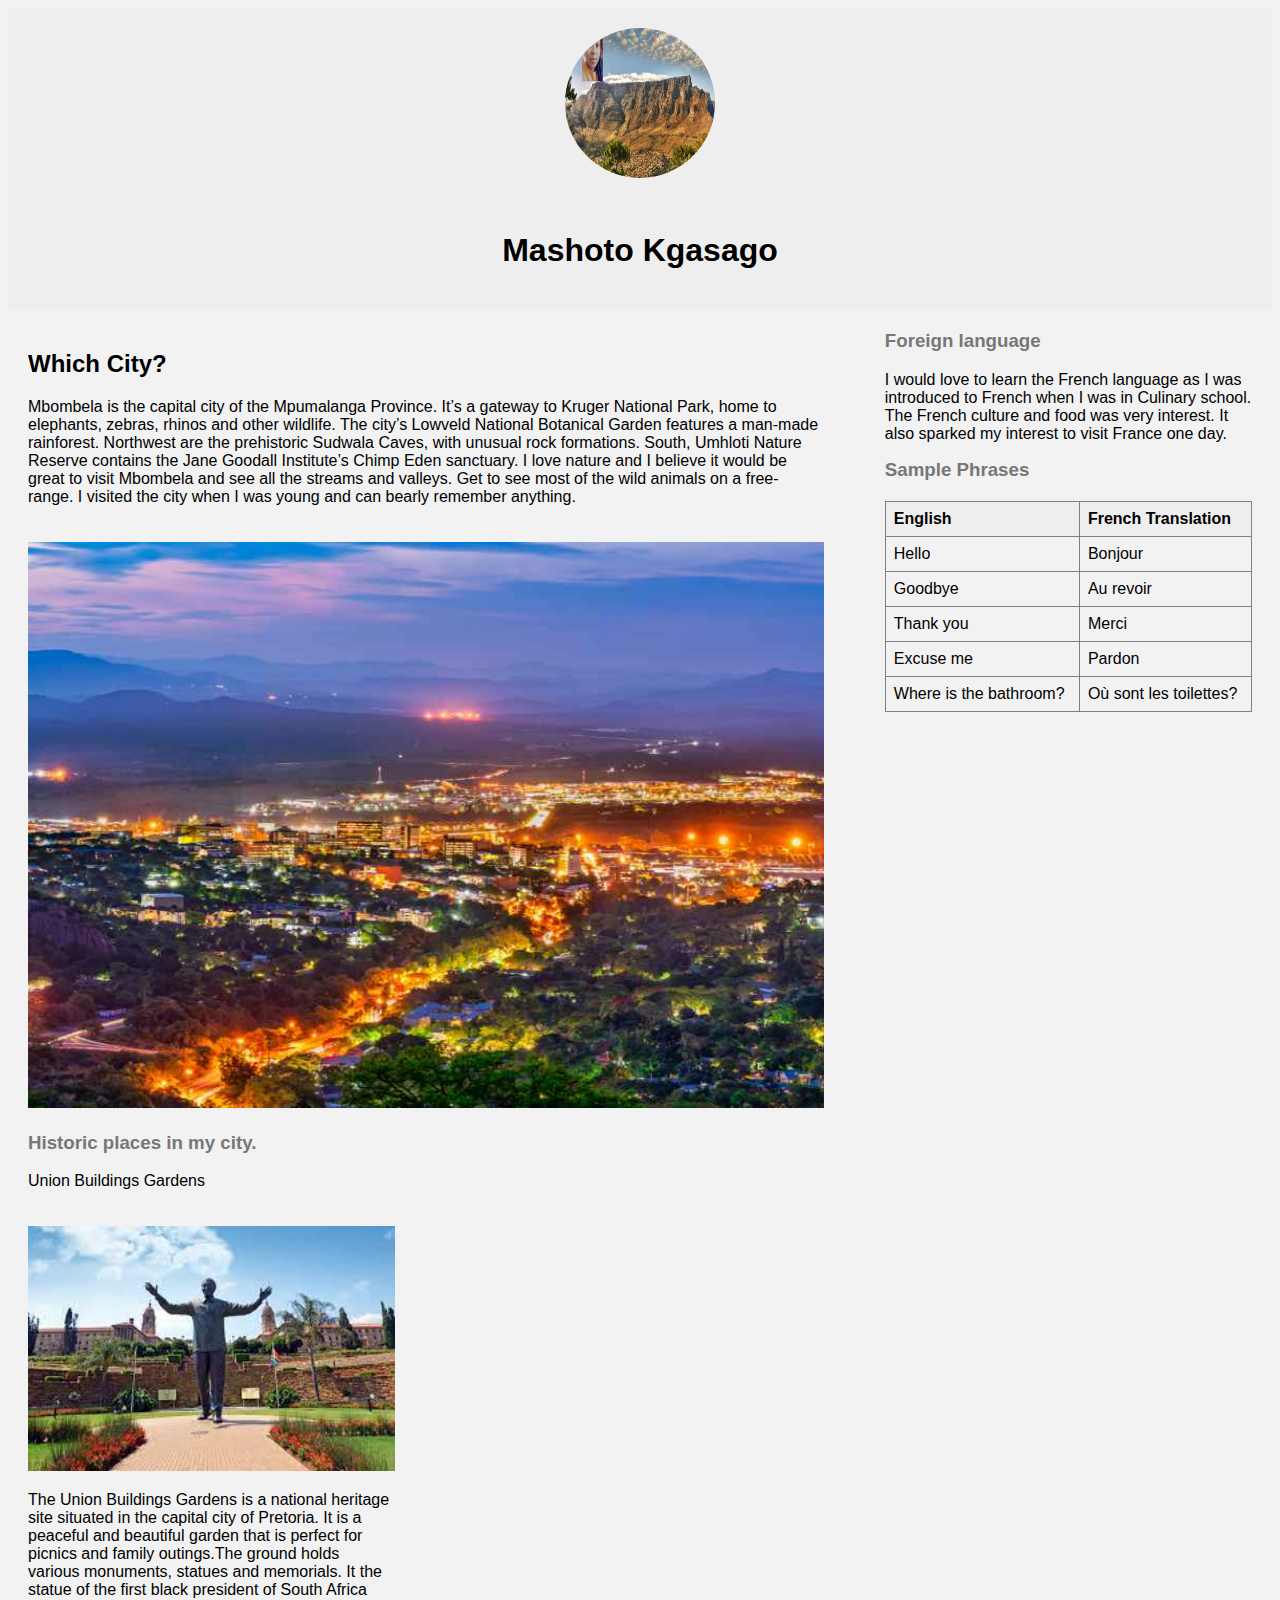
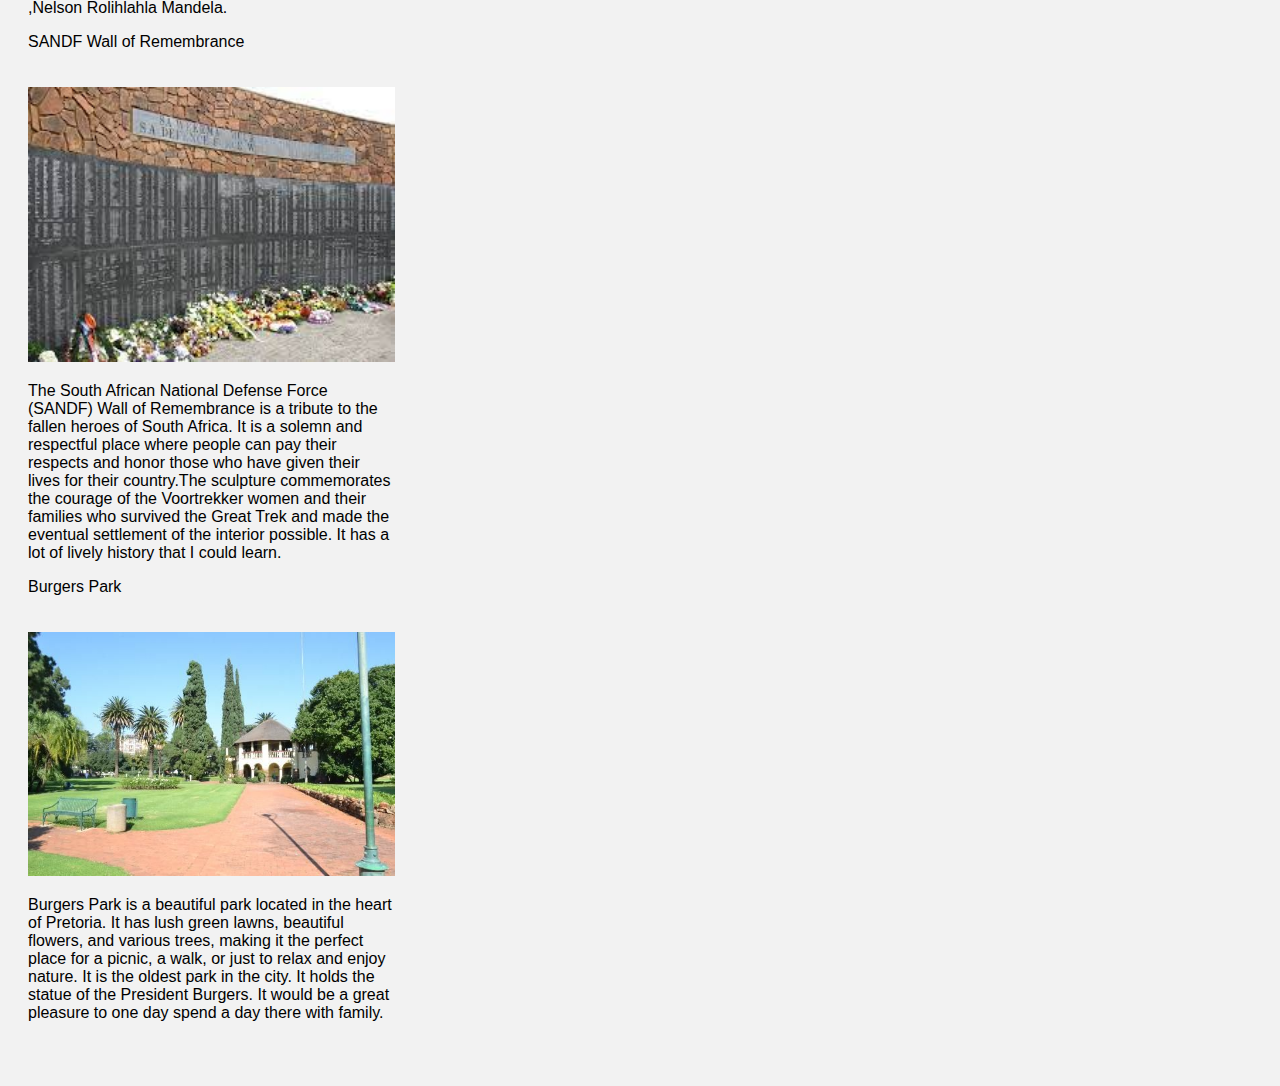
==== web_page2.html @ e7a00f98 "style.css trying out" ====
<!DOCTYPE html>
<html>
<head>
    <meta charset="UTF-8">
    <meta name="viewport" content="width=device-width, initial-scale=1.0">
    <meta name="description" content="This is my website about Pretoria, foreign languages, and historic places.">
    <link rel="stylesheet" href="style.css">
    <title>My Webpage</title>
</head>
<body>
<header>
    <img src="images/fotor_2023-3-5_2_12_34.jpg" alt="Photo of Mashoto Kgasago" class="header-image">
    <h1>Mashoto Kgasago</h1>
</header>
<main>
    <article>
        <h2>Which City?</h2>
        <p>Mbombela is the capital city of the Mpumalanga Province.
            It’s a gateway to Kruger National Park, home to elephants, zebras, rhinos and other wildlife.
            The city’s Lowveld National Botanical Garden features a man-made rainforest.
            Northwest are the prehistoric Sudwala Caves, with unusual rock formations.
            South, Umhloti Nature Reserve contains the Jane Goodall Institute’s Chimp Eden sanctuary.
            I love nature and I believe it would be great to visit Mbombela and see all the streams and valleys.
            Get to see most of the wild animals on a free-range.
            I visited the city when I was young and can bearly remember anything.</p>
        <img src="images/Mbombela.jpg" alt="Photo of Mbombela" class="article-image">
    </article>
    <aside>
        <h3>Foreign language</h3>
        <p>I would love to learn the French language as I was introduced to
            French when I was in Culinary school. The French culture and food was very interest.
            It also sparked my interest to visit France one day.</p>
        <h3>Sample Phrases</h3>
        <table border="1">
            <tr>
                <th>English</th>
                <th>French Translation</th>
            </tr>
            <tr>
                <td>Hello</td>
                <td>Bonjour</td>
            </tr>
            <tr>
                <td>Goodbye</td>
                <td>Au revoir</td>
            </tr>
            <tr>
                <td>Thank you</td>
                <td>Merci</td>
            </tr>
            <tr>
                <td>Excuse me</td>
                <td>Pardon</td>
            </tr>
            <tr>
                <td>Where is the bathroom?</td>
                <td>Où sont les toilettes?</td>
            </tr>
        </table>

    </aside>
    <aside>
        <h3>Historic places in my city.</h3>
        <div>
            <p>Union Buildings Gardens</p>
            <img src="images/Union_building.jpg" alt="Photo of Union buildings" class="article-image">
            <p>The Union Buildings Gardens is a national heritage site situated in the capital city of Pretoria. It is a peaceful and beautiful garden that is perfect for picnics and family outings.The ground holds various monuments, statues and memorials. It the statue of the first black president of South Africa ,Nelson Rolihlahla Mandela.</p>
        </div>
        <div>
            <p>SANDF Wall of Remembrance</p>
            <img src="images/SANDF.jpg" alt="Photo of Wall of remembrance" class="article-image">
            <p>The South African National Defense Force (SANDF) Wall of Remembrance is a tribute to the fallen heroes of South Africa. It is a solemn and respectful place where people can pay their respects and honor those who have given their lives for their country.The sculpture commemorates the courage of the Voortrekker women and their families who survived the Great Trek and made the eventual settlement of the interior possible. It has a lot of lively history that I could learn.</p>
        </div>
        <div>
            <p>Burgers Park</p>
            <img src="images/Burgers_park.jpg" alt="Photo of Burgers Park" class="article-image">
            <p>Burgers Park is a beautiful park located in the heart of Pretoria. It has lush green lawns, beautiful flowers, and various trees, making it the perfect place for a picnic, a walk, or just to relax and enjoy nature. It is the oldest park in the city. It holds the statue of the President Burgers. It would be a great pleasure to one day spend a day there with family.</p>
        </div>
    </aside>
</main>
</body>
</html>
---- style.css ----
/* Set font family and background color for the body */
body {
    font-family: Arial, sans-serif;
    background-color: #f2f2f2;
  }
  
  /* Apply styles to the header */
  header {
    background-color: #eee;
    text-align: center;
    padding: 20px;
  }
  
  .header-image {
    width: 150px;
    height: 150px;
    border-radius: 50%;
  }
  
  /* Center the heading and add margin to the top */
  h1 {
    text-align: center;
    margin-top: 50px;
  }
  
  /* Add padding to the unordered list and remove bullets */
  ul {
    padding: 0;
    list-style: none;
  }
  
  /* Add margin to the list items */
  li {
    margin: 20px 0;
  }
  
  /* Style the links */
  a {
    text-decoration: none;
    color: #0066cc;
  }
  
  /* Change link color on hover */
  a:hover {
    color: #003366;
  }
  
  /* Apply styles to the main content area */
  main {
    display: flex;
    flex-wrap: wrap;
    justify-content: space-between;
    padding: 20px;
  }
  
  /* Apply styles to the article section */
  article {
    width: 65%;
    margin-bottom: 20px;
  }
  
  .article-image {
    width: 100%;
    height: auto;
    margin-top: 20px;
  }
  
  /* Apply styles to the aside section */
  aside {
    width: 30%;
    margin-bottom: 20px;
  }
  
  h3 {
    color: #777;
    margin-top: 0;
  }
  
  table {
    width: 100%;
    border-collapse: collapse;
    margin-top: 20px;
  }
  
  th, td {
    text-align: left;
    padding: 8px;
  }
  
  th {
    background-color: #eee;
  }
  
  tr:nth-child(even) {
    background-color: #f2f2f2;
  }
  
  /* Apply styles to the footer */
  footer {
    background-color: #777;
    color: #fff;
    text-align: center;
    padding: 20px;
  }
  
  a {
    color: #fff;
  }
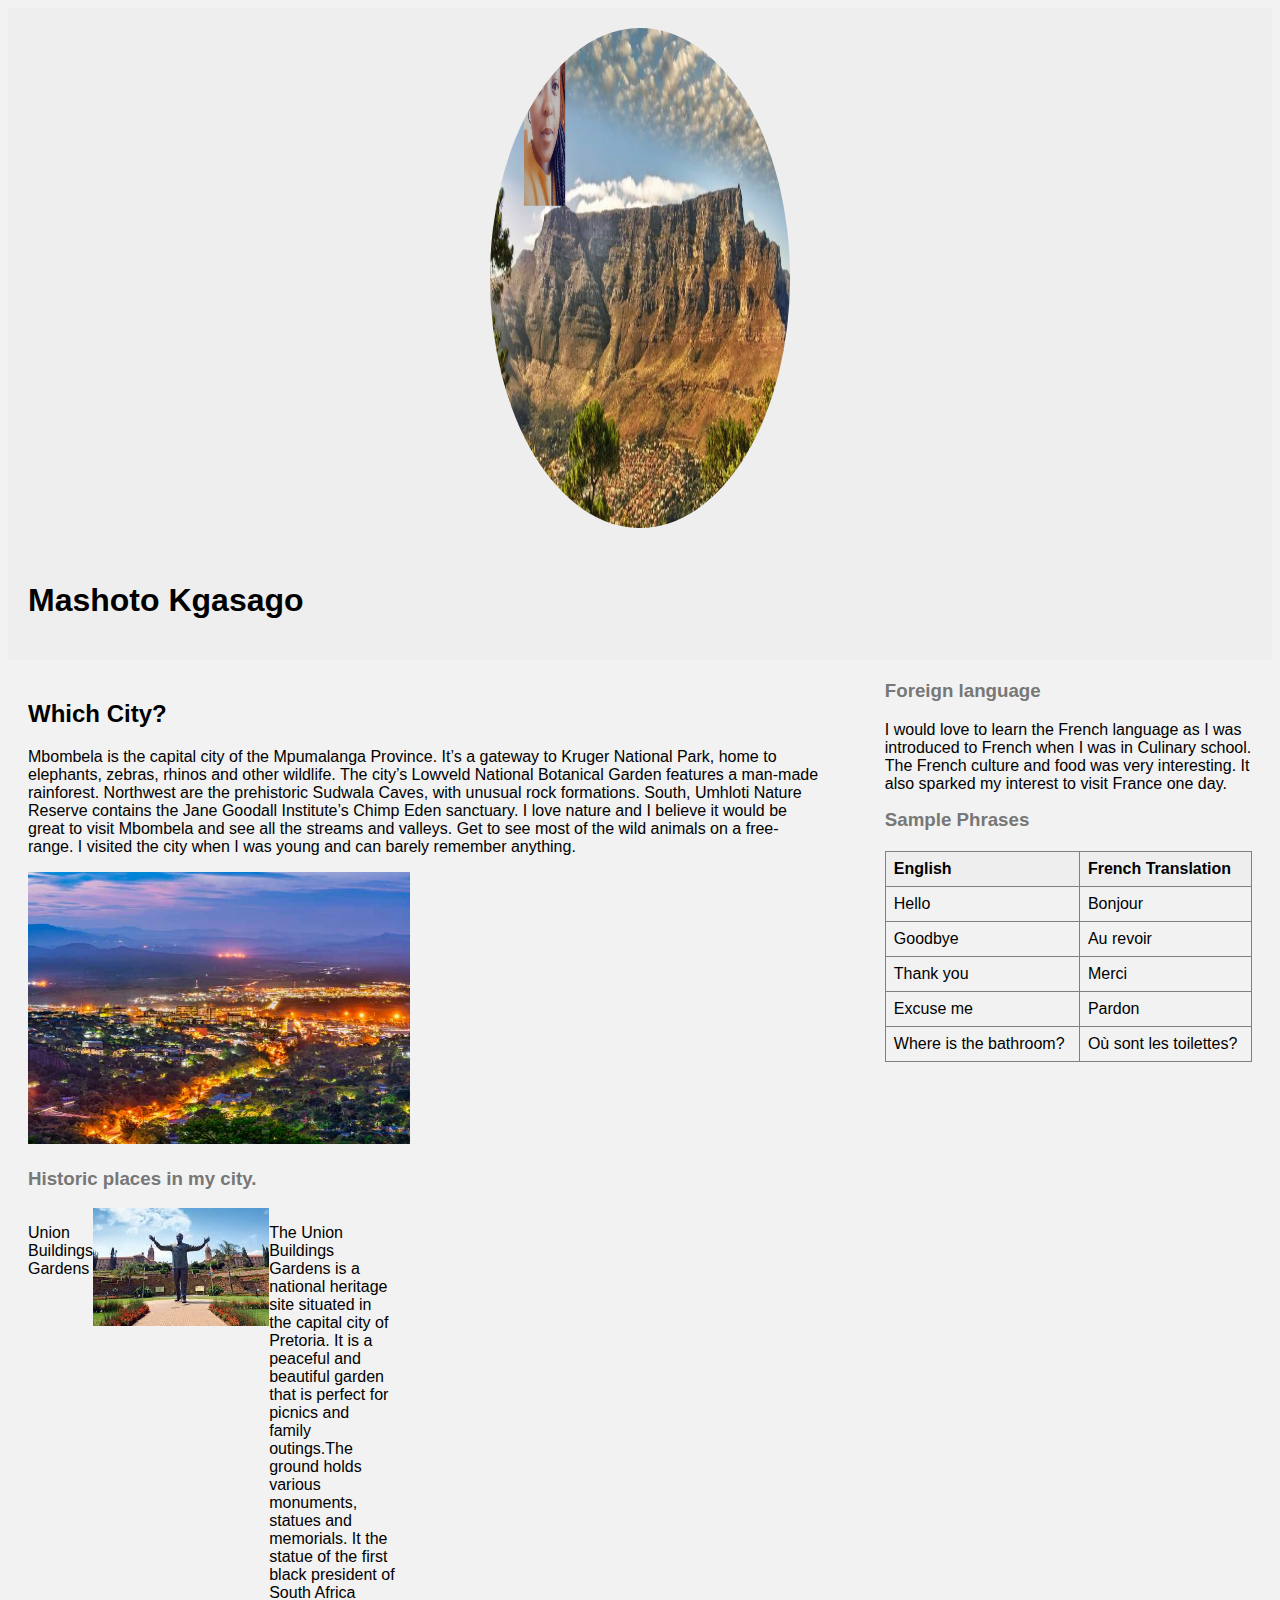
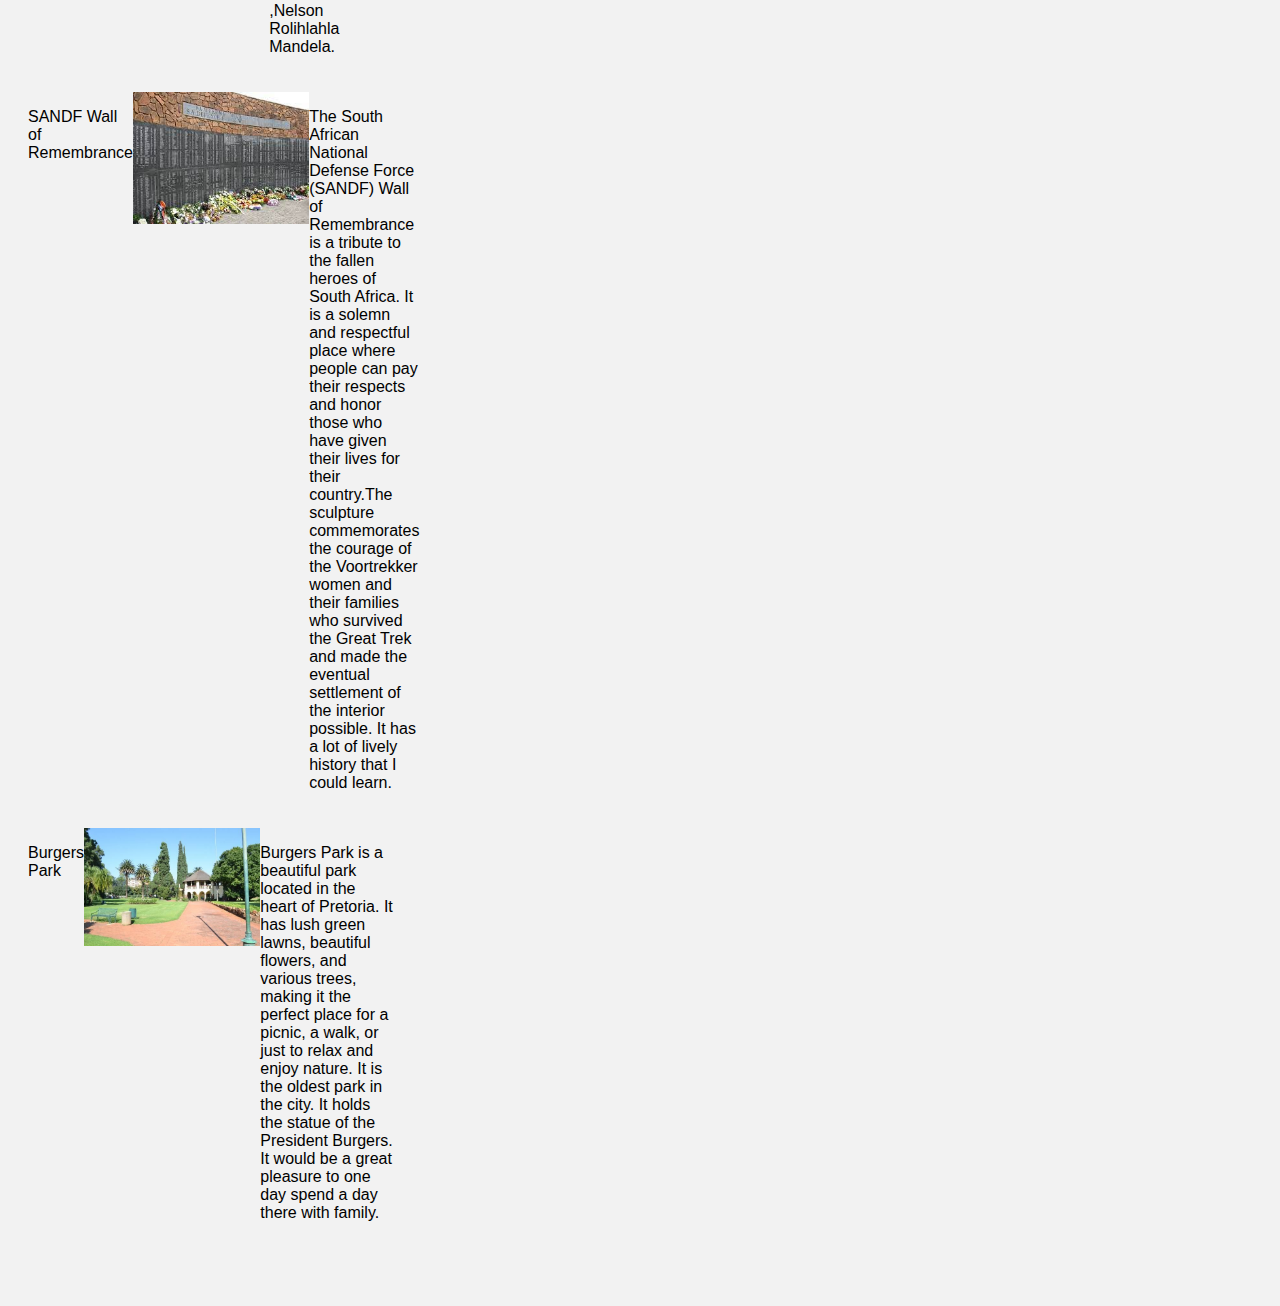
==== commit b426891d: "changed styling" ====
--- a/web_page2.html
+++ b/web_page2.html
@@ -1,66 +1,56 @@
 <!DOCTYPE html>
 <html>
 <head>
-    <meta charset="UTF-8">
-    <meta name="viewport" content="width=device-width, initial-scale=1.0">
-    <meta name="description" content="This is my website about Pretoria, foreign languages, and historic places.">
-    <link rel="stylesheet" href="style.css">
-    <title>My Webpage</title>
+  <meta charset="UTF-8">
+  <meta name="viewport" content="width=device-width, initial-scale=1.0">
+  <meta name="description" content="This is my website about Pretoria, foreign languages, and historic places.">
+  <link rel="stylesheet" href="style.css">
+  <title>My Webpage</title>
 </head>
 <body>
-<header>
+  <header>
     <img src="images/fotor_2023-3-5_2_12_34.jpg" alt="Photo of Mashoto Kgasago" class="header-image">
     <h1>Mashoto Kgasago</h1>
-</header>
-<main>
+  </header>
+  <main>
     <article>
-        <h2>Which City?</h2>
-        <p>Mbombela is the capital city of the Mpumalanga Province.
-            It’s a gateway to Kruger National Park, home to elephants, zebras, rhinos and other wildlife.
-            The city’s Lowveld National Botanical Garden features a man-made rainforest.
-            Northwest are the prehistoric Sudwala Caves, with unusual rock formations.
-            South, Umhloti Nature Reserve contains the Jane Goodall Institute’s Chimp Eden sanctuary.
-            I love nature and I believe it would be great to visit Mbombela and see all the streams and valleys.
-            Get to see most of the wild animals on a free-range.
-            I visited the city when I was young and can bearly remember anything.</p>
-        <img src="images/Mbombela.jpg" alt="Photo of Mbombela" class="article-image">
+      <h2>Which City?</h2>
+      <p>Mbombela is the capital city of the Mpumalanga Province. It’s a gateway to Kruger National Park, home to elephants, zebras, rhinos and other wildlife. The city’s Lowveld National Botanical Garden features a man-made rainforest. Northwest are the prehistoric Sudwala Caves, with unusual rock formations. South, Umhloti Nature Reserve contains the Jane Goodall Institute’s Chimp Eden sanctuary. I love nature and I believe it would be great to visit Mbombela and see all the streams and valleys. Get to see most of the wild animals on a free-range. I visited the city when I was young and can barely remember anything.</p>
+      <img src="images/Mbombela.jpg" alt="Photo of Mbombela" class="article-image">
     </article>
     <aside>
-        <h3>Foreign language</h3>
-        <p>I would love to learn the French language as I was introduced to
-            French when I was in Culinary school. The French culture and food was very interest.
-            It also sparked my interest to visit France one day.</p>
-        <h3>Sample Phrases</h3>
-        <table border="1">
-            <tr>
-                <th>English</th>
-                <th>French Translation</th>
-            </tr>
-            <tr>
-                <td>Hello</td>
-                <td>Bonjour</td>
-            </tr>
-            <tr>
-                <td>Goodbye</td>
-                <td>Au revoir</td>
-            </tr>
-            <tr>
-                <td>Thank you</td>
-                <td>Merci</td>
-            </tr>
-            <tr>
-                <td>Excuse me</td>
-                <td>Pardon</td>
-            </tr>
-            <tr>
-                <td>Where is the bathroom?</td>
-                <td>Où sont les toilettes?</td>
-            </tr>
-        </table>
-
+      <h3>Foreign language</h3>
+      <p>I would love to learn the French language as I was introduced to French when I was in Culinary school. The French culture and food was very interesting. It also sparked my interest to visit France one day.</p>
+      <h3>Sample Phrases</h3>
+      <table border="1">
+        <tr>
+          <th>English</th>
+          <th>French Translation</th>
+        </tr>
+        <tr>
+          <td>Hello</td>
+          <td>Bonjour</td>
+        </tr>
+        <tr>
+          <td>Goodbye</td>
+          <td>Au revoir</td>
+        </tr>
+        <tr>
+          <td>Thank you</td>
+          <td>Merci</td>
+        </tr>
+        <tr>
+          <td>Excuse me</td>
+          <td>Pardon</td>
+        </tr>
+        <tr>
+          <td>Where is the bathroom?</td>
+          <td>Où sont les toilettes?</td>
+        </tr>
+      </table>
     </aside>
     <aside>
-        <h3>Historic places in my city.</h3>
+      <h3>Historic places in my city.</h3>
         <div>
             <p>Union Buildings Gardens</p>
             <img src="images/Union_building.jpg" alt="Photo of Union buildings" class="article-image">
--- a/style.css
+++ b/style.css
@@ -12,14 +12,14 @@
   }
   
   .header-image {
-    width: 150px;
-    height: 150px;
+    width: 300px;
+    height: 500px;
     border-radius: 50%;
   }
   
   /* Center the heading and add margin to the top */
   h1 {
-    text-align: center;
+    text-align: left;
     margin-top: 50px;
   }
   
@@ -94,6 +94,33 @@
   tr:nth-child(even) {
     background-color: #f2f2f2;
   }
+  aside div {
+    display: flex;
+    flex-direction: column;
+    align-items: center;
+    width: 100%;
+    margin-bottom: 20px;
+  }
+  
+  .article-image {
+    width: 100%;
+    height: auto;
+    margin-top: 20px;
+  }
+  
+  @media screen and (min-width: 768px) {
+    aside div {
+      flex-direction: row;
+      justify-content: space-between;
+      align-items: flex-start;
+    }
+    
+    .article-image {
+      width: 48%;
+      margin-top: 0;
+    }
+  }
+  
   
   /* Apply styles to the footer */
   footer {
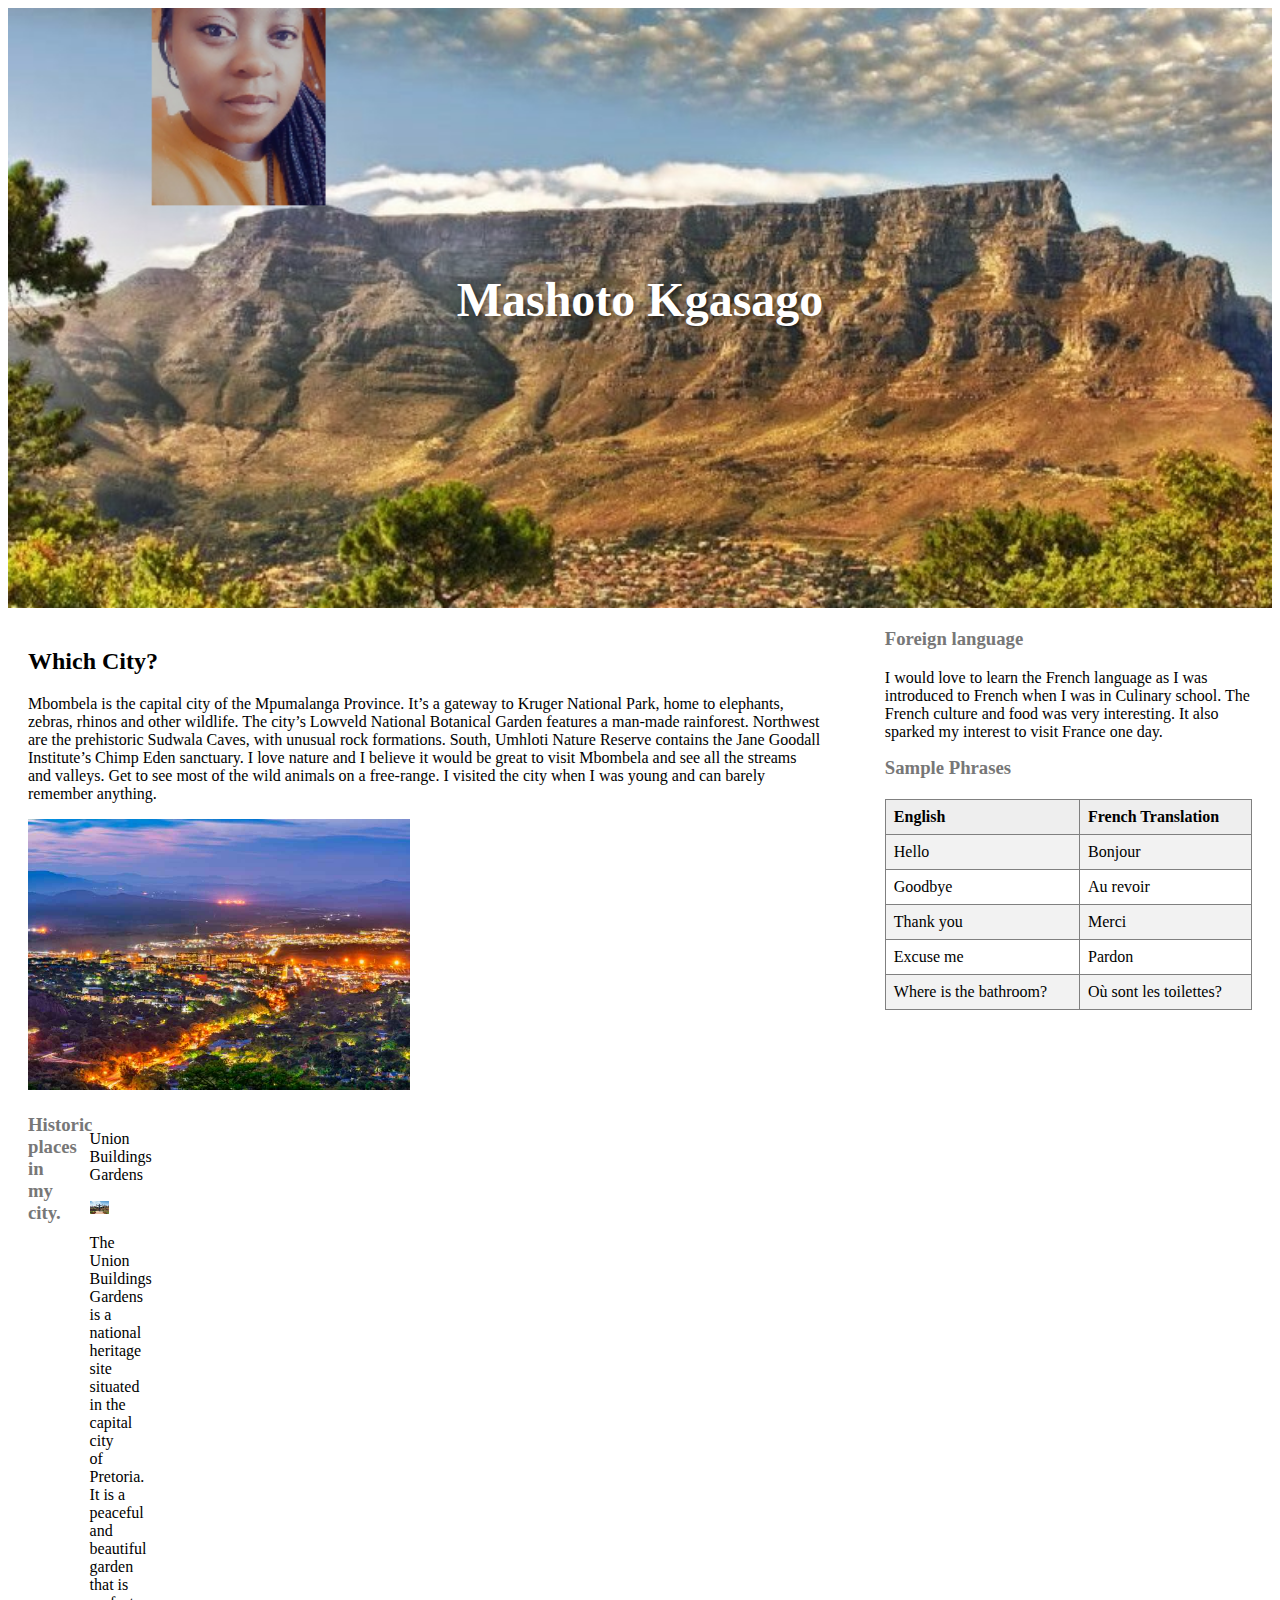
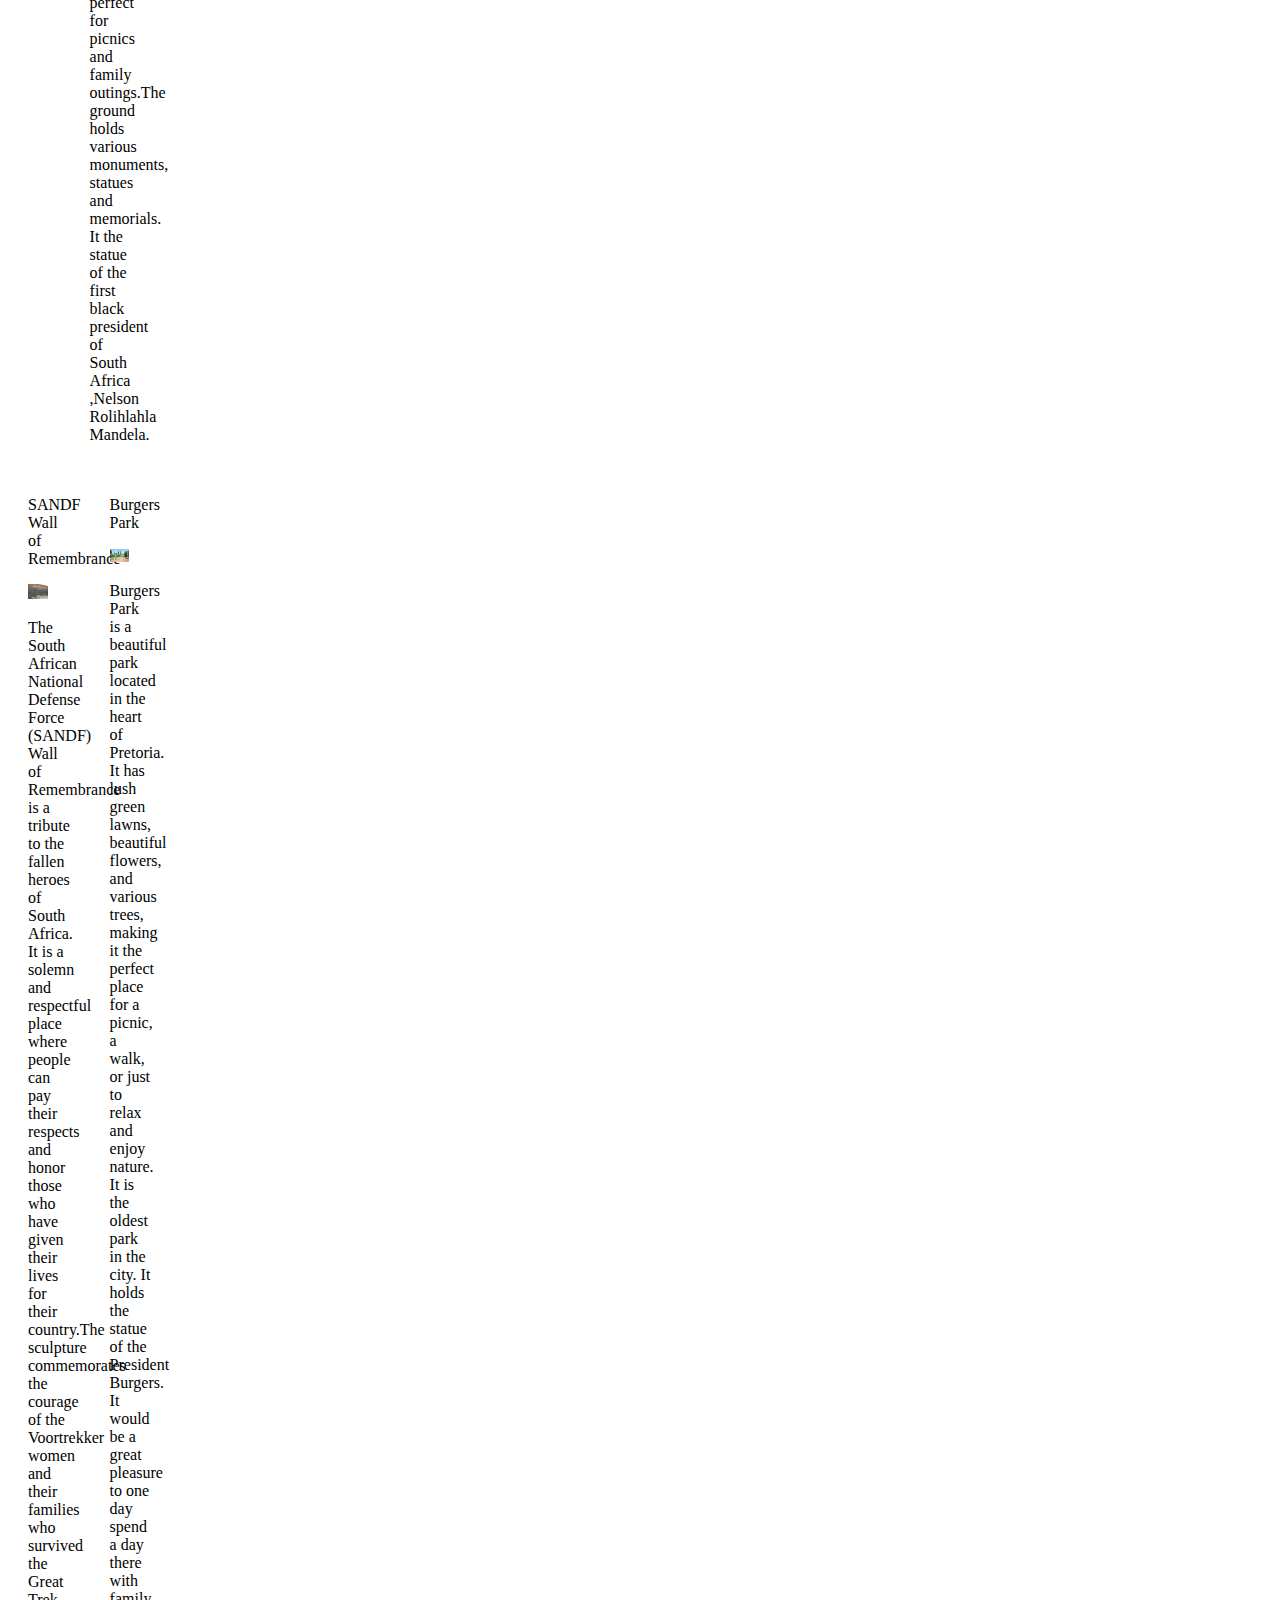
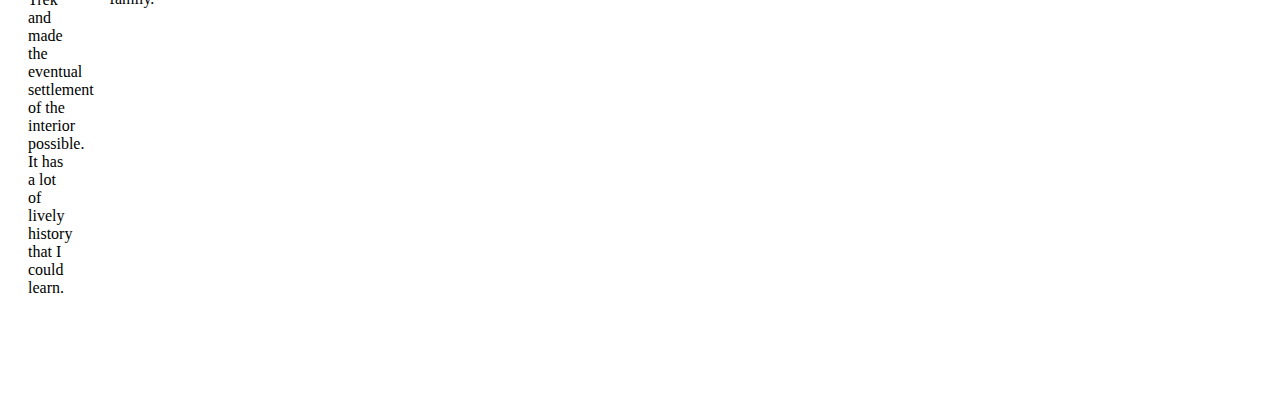
==== commit e087d478: "trying to fix styling" ====
--- a/web_page2.html
+++ b/web_page2.html
@@ -50,22 +50,27 @@
       </table>
     </aside>
     <aside>
-      <h3>Historic places in my city.</h3>
-        <div>
-            <p>Union Buildings Gardens</p>
-            <img src="images/Union_building.jpg" alt="Photo of Union buildings" class="article-image">
-            <p>The Union Buildings Gardens is a national heritage site situated in the capital city of Pretoria. It is a peaceful and beautiful garden that is perfect for picnics and family outings.The ground holds various monuments, statues and memorials. It the statue of the first black president of South Africa ,Nelson Rolihlahla Mandela.</p>
+      <div class="container">
+        <div class="item">
+          <h3>Historic places in my city.</h3>
         </div>
-        <div>
-            <p>SANDF Wall of Remembrance</p>
-            <img src="images/SANDF.jpg" alt="Photo of Wall of remembrance" class="article-image">
-            <p>The South African National Defense Force (SANDF) Wall of Remembrance is a tribute to the fallen heroes of South Africa. It is a solemn and respectful place where people can pay their respects and honor those who have given their lives for their country.The sculpture commemorates the courage of the Voortrekker women and their families who survived the Great Trek and made the eventual settlement of the interior possible. It has a lot of lively history that I could learn.</p>
+        <div class="item">
+          <p>Union Buildings Gardens</p>
+          <img src="images/Union_building.jpg" alt="Photo of Union buildings" class="article-image">
+          <p>The Union Buildings Gardens is a national heritage site situated in the capital city of Pretoria. It is a peaceful and beautiful garden that is perfect for picnics and family outings.The ground holds various monuments, statues and memorials. It the statue of the first black president of South Africa ,Nelson Rolihlahla Mandela.</p>
         </div>
-        <div>
-            <p>Burgers Park</p>
-            <img src="images/Burgers_park.jpg" alt="Photo of Burgers Park" class="article-image">
-            <p>Burgers Park is a beautiful park located in the heart of Pretoria. It has lush green lawns, beautiful flowers, and various trees, making it the perfect place for a picnic, a walk, or just to relax and enjoy nature. It is the oldest park in the city. It holds the statue of the President Burgers. It would be a great pleasure to one day spend a day there with family.</p>
+        <div class="item">
+          <p>SANDF Wall of Remembrance</p>
+          <img src="images/SANDF.jpg" alt="Photo of Wall of remembrance" class="article-image">
+          <p>The South African National Defense Force (SANDF) Wall of Remembrance is a tribute to the fallen heroes of South Africa. It is a solemn and respectful place where people can pay their respects and honor those who have given their lives for their country.The sculpture commemorates the courage of the Voortrekker women and their families who survived the Great Trek and made the eventual settlement of the interior possible. It has a lot of lively history that I could learn.</p>
         </div>
+        <div class="item">
+          <p>Burgers Park</p>
+          <img src="images/Burgers_park.jpg" alt="Photo of Burgers Park" class="article-image">
+          <p>Burgers Park is a beautiful park located in the heart of Pretoria. It has lush green lawns, beautiful flowers, and various trees, making it the perfect place for a picnic, a walk, or just to relax and enjoy nature. It is the oldest park in the city. It holds the statue of the President Burgers. It would be a great pleasure to one day spend a day there with family.</p>
+        </div>
+      </div>
+      
     </aside>
 </main>
 </body>
--- a/style.css
+++ b/style.css
@@ -1,137 +1,184 @@
 /* Set font family and background color for the body */
-body {
-    font-family: Arial, sans-serif;
-    background-color: #f2f2f2;
-  }
-  
-  /* Apply styles to the header */
-  header {
-    background-color: #eee;
-    text-align: center;
-    padding: 20px;
-  }
-  
-  .header-image {
-    width: 300px;
-    height: 500px;
-    border-radius: 50%;
-  }
-  
-  /* Center the heading and add margin to the top */
-  h1 {
-    text-align: left;
-    margin-top: 50px;
-  }
-  
-  /* Add padding to the unordered list and remove bullets */
-  ul {
-    padding: 0;
-    list-style: none;
-  }
-  
-  /* Add margin to the list items */
-  li {
-    margin: 20px 0;
-  }
-  
-  /* Style the links */
-  a {
-    text-decoration: none;
-    color: #0066cc;
-  }
-  
-  /* Change link color on hover */
-  a:hover {
-    color: #003366;
-  }
-  
-  /* Apply styles to the main content area */
-  main {
+/* Give containers a width of 100% */
+.container{
+box-sizing: border-box;
+}
+/* Use clearfix for floated elements */
+.clearfix::after {
+content: "";
+clear: both;
+display: table;
+}
+
+/* Use flexbox for historical places */
+.historical-places {
+display: flex;
+}
+
+.historical-places .place {
+width: calc(100% / 3);
+}
+
+/* Apply styles to the header */
+header {
+  background-image: url('images/fotor_2023-3-5_2_12_34.jpg');
+  background-size: cover;
+  background-position: center;
+  height: 600px;
+  display: flex;
+  flex-direction: column;
+  justify-content: center;
+  align-items: center;
+}
+
+.header-image {
+  display: none;
+}
+
+header h1 {
+  color: white;
+  font-size: 3rem;
+  margin-top: 1rem;
+  text-shadow: 2px 2px 4px rgba(0,0,0,0.5);
+}
+/* Center the heading and add margin to the top */
+h1 {
+text-align: left;
+margin-top: 50px;
+}
+
+/* Add padding to the unordered list and remove bullets */
+ul {
+padding: 0;
+list-style: none;
+}
+
+/* Add margin to the list items */
+li {
+margin: 20px 0;
+}
+
+/* Style the links */
+a {
+text-decoration: none;
+color: #0066cc;
+}
+
+/* Change link color on hover */
+a:hover {
+color: #003366;
+}
+
+/* Apply styles to the main content area */
+main {
+display: flex;
+flex-wrap: wrap;
+justify-content: space-between;
+padding: 20px;
+}
+
+/* Apply styles to the article section */
+article {
+width: 65%;
+margin-bottom: 20px;
+}
+
+.article-image {
+width: 100%;
+height: auto;
+margin-top: 20px;
+}
+
+/* Apply styles to the aside section */
+aside {
+width: 30%;
+margin-bottom: 20px;
+}
+
+aside h3 {
+color: #777;
+margin-top: 0;
+}
+
+table {
+width: 100%;
+border-collapse: collapse;
+margin-top: 20px;
+}
+
+th,
+td {
+text-align: left;
+padding: 8px;
+}
+
+th {
+background-color: #eee;
+}
+
+tr:nth-child(even) {
+background-color: #f2f2f2;
+}
+
+aside div {
+display: flex;
+flex-direction: column;
+align-items: center;
+width: 100%;
+margin-bottom: 20px;
+}
+
+.article-image {
+width: 100%;
+height: auto;
+margin-top: 20px;
+}
+aside div {
+    display: inline-block;
+    vertical-align: top;
+    width: calc(100% / 3);
+    margin-right: 20px;
+}
+aside div:last-of-type {
+    margin-right: 0;
+}
+
+/* Apply flexbox styles to the items in a row */
+.container {
     display: flex;
     flex-wrap: wrap;
     justify-content: space-between;
-    padding: 20px;
-  }
+}
+
+.tem {
+    flex: 1 1 calc(33.33% - 20px);
+    margin-bottom: 20px;
+}
   
-  /* Apply styles to the article section */
-  article {
-    width: 65%;
-    margin-bottom: 20px;
-  }
-  
-  .article-image {
-    width: 100%;
-    height: auto;
-    margin-top: 20px;
-  }
-  
-  /* Apply styles to the aside section */
-  aside {
-    width: 30%;
-    margin-bottom: 20px;
-  }
-  
-  h3 {
-    color: #777;
-    margin-top: 0;
-  }
-  
-  table {
-    width: 100%;
-    border-collapse: collapse;
-    margin-top: 20px;
-  }
-  
-  th, td {
-    text-align: left;
-    padding: 8px;
-  }
-  
-  th {
-    background-color: #eee;
-  }
-  
-  tr:nth-child(even) {
-    background-color: #f2f2f2;
-  }
-  aside div {
-    display: flex;
-    flex-direction: column;
-    align-items: center;
-    width: 100%;
-    margin-bottom: 20px;
-  }
-  
-  .article-image {
-    width: 100%;
-    height: auto;
-    margin-top: 20px;
-  }
-  
-  @media screen and (min-width: 768px) {
-    aside div {
-      flex-direction: row;
-      justify-content: space-between;
-      align-items: flex-start;
-    }
+      
     
-    .article-image {
-      width: 48%;
-      margin-top: 0;
-    }
-  }
-  
-  
-  /* Apply styles to the footer */
-  footer {
-    background-color: #777;
-    color: #fff;
-    text-align: center;
-    padding: 20px;
-  }
-  
-  a {
-    color: #fff;
-  }
-  
-  +/* Apply styles for screen size greater than or equal to 768px */
+@media screen and (min-width: 768px) {
+aside div {
+flex-direction: row;
+justify-content: space-between;
+align-items: flex-start;
+}
+
+.article-image {
+width: 48%;
+margin-top: 0;
+}
+}
+
+/* Apply styles to the footer */
+footer {
+background-color: #777;
+color: #fff;
+text-align: center;
+padding: 20px;
+}
+
+footer a {
+color: #fff;
+}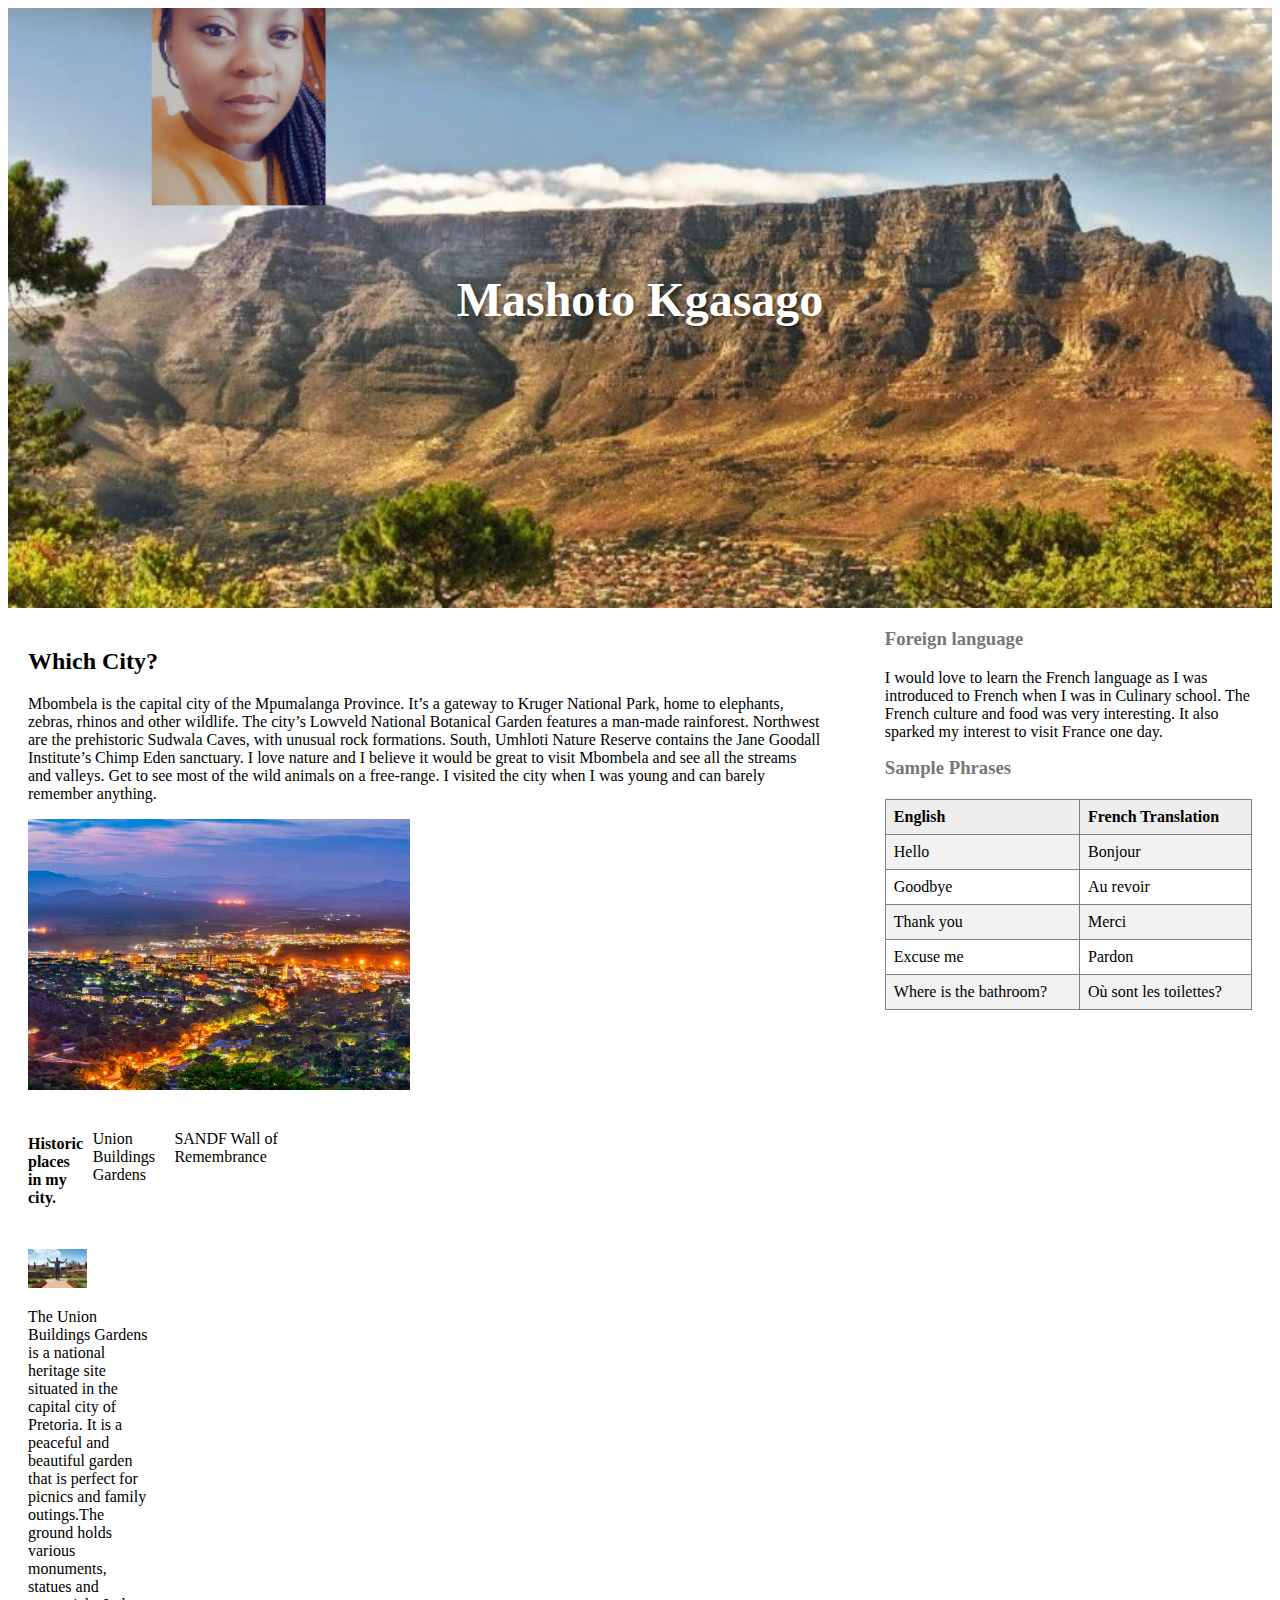
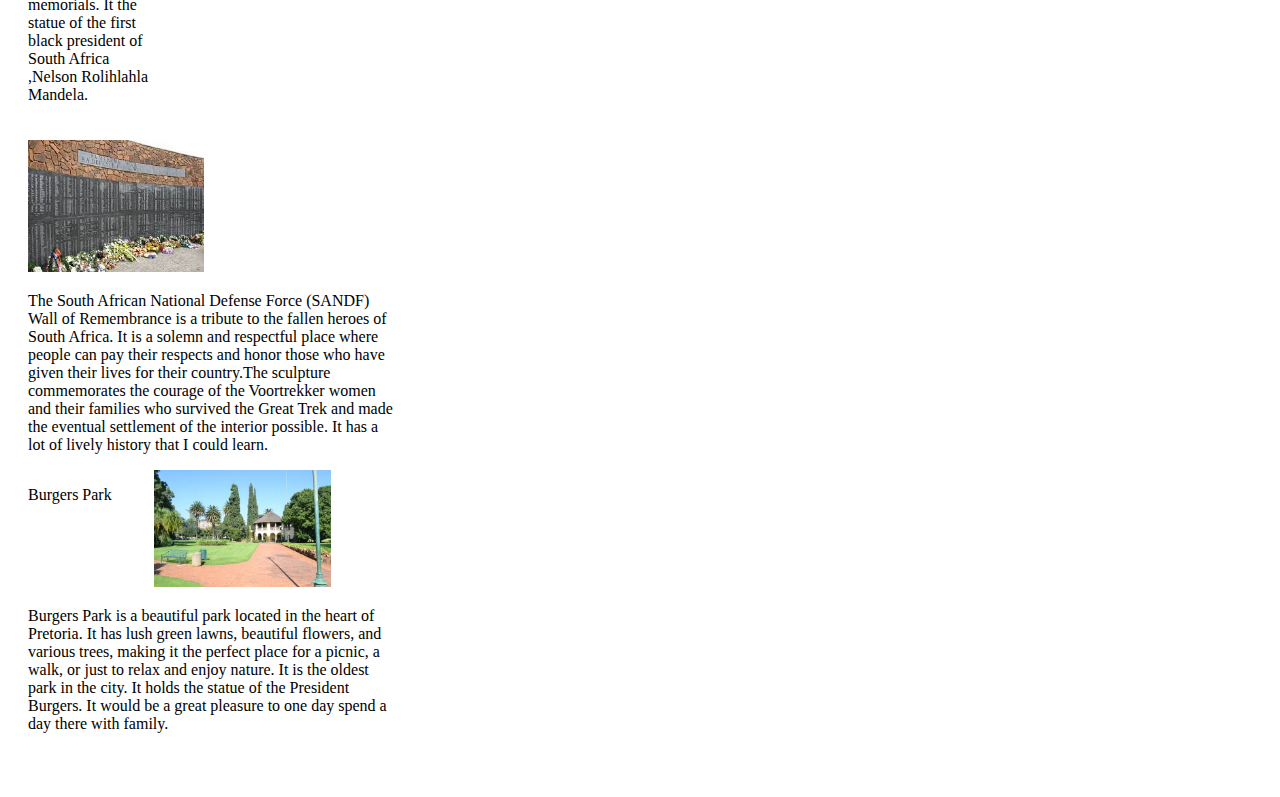
==== commit cc79167a: "trying to fix styling" ====
--- a/web_page2.html
+++ b/web_page2.html
@@ -52,20 +52,23 @@
     <aside>
       <div class="container">
         <div class="item">
-          <h3>Historic places in my city.</h3>
+          <h4>Historic places in my city.</h4>
         </div>
         <div class="item">
           <p>Union Buildings Gardens</p>
+        </div>
           <img src="images/Union_building.jpg" alt="Photo of Union buildings" class="article-image">
           <p>The Union Buildings Gardens is a national heritage site situated in the capital city of Pretoria. It is a peaceful and beautiful garden that is perfect for picnics and family outings.The ground holds various monuments, statues and memorials. It the statue of the first black president of South Africa ,Nelson Rolihlahla Mandela.</p>
         </div>
         <div class="item">
           <p>SANDF Wall of Remembrance</p>
+        </div>
           <img src="images/SANDF.jpg" alt="Photo of Wall of remembrance" class="article-image">
           <p>The South African National Defense Force (SANDF) Wall of Remembrance is a tribute to the fallen heroes of South Africa. It is a solemn and respectful place where people can pay their respects and honor those who have given their lives for their country.The sculpture commemorates the courage of the Voortrekker women and their families who survived the Great Trek and made the eventual settlement of the interior possible. It has a lot of lively history that I could learn.</p>
         </div>
         <div class="item">
           <p>Burgers Park</p>
+        </div>
           <img src="images/Burgers_park.jpg" alt="Photo of Burgers Park" class="article-image">
           <p>Burgers Park is a beautiful park located in the heart of Pretoria. It has lush green lawns, beautiful flowers, and various trees, making it the perfect place for a picnic, a walk, or just to relax and enjoy nature. It is the oldest park in the city. It holds the statue of the President Burgers. It would be a great pleasure to one day spend a day there with family.</p>
         </div>
--- a/style.css
+++ b/style.css
@@ -1,25 +1,26 @@
 /* Set font family and background color for the body */
 /* Give containers a width of 100% */
 .container{
-box-sizing: border-box;
+    box-sizing: border-box;
 }
 /* Use clearfix for floated elements */
 .clearfix::after {
-content: "";
-clear: both;
-display: table;
+    content: "";
+    clear: both;
+    display: table;
 }
 
 /* Use flexbox for historical places */
 .historical-places {
-display: flex;
+    display: flex;
+    flex-wrap: wrap;
+    justify-content: space-between;
 }
 
 .historical-places .place {
-width: calc(100% / 3);
+    margin-bottom: 20px;
 }
-
-/* Apply styles to the header */
+    /* Apply styles to the header */
 header {
   background-image: url('images/fotor_2023-3-5_2_12_34.jpg');
   background-size: cover;
@@ -43,95 +44,94 @@
 }
 /* Center the heading and add margin to the top */
 h1 {
-text-align: left;
-margin-top: 50px;
+    text-align: left;
+    margin-top: 50px;
 }
 
 /* Add padding to the unordered list and remove bullets */
 ul {
-padding: 0;
-list-style: none;
+    padding: 0;
+    list-style: none;
 }
 
 /* Add margin to the list items */
 li {
-margin: 20px 0;
+    margin: 20px 0;
 }
 
 /* Style the links */
 a {
-text-decoration: none;
-color: #0066cc;
+    text-decoration: none;
+    color: #0066cc;
 }
 
 /* Change link color on hover */
 a:hover {
-color: #003366;
+    color: #003366;
 }
 
 /* Apply styles to the main content area */
 main {
-display: flex;
-flex-wrap: wrap;
-justify-content: space-between;
-padding: 20px;
+    display: flex;
+    flex-wrap: wrap;
+    justify-content: space-between;
+    padding: 20px;
 }
 
 /* Apply styles to the article section */
 article {
-width: 65%;
-margin-bottom: 20px;
+    width: 65%;
+    margin-bottom: 20px;
 }
 
 .article-image {
-width: 100%;
-height: auto;
-margin-top: 20px;
+    width: 100%;
+    height: auto;
+    margin-top: 20px;
 }
 
 /* Apply styles to the aside section */
 aside {
-width: 30%;
-margin-bottom: 20px;
+    width: 30%;
+    margin-bottom: 20px;
 }
 
 aside h3 {
-color: #777;
-margin-top: 0;
+    color: #777;
+    margin-top: 0;
 }
 
 table {
-width: 100%;
-border-collapse: collapse;
-margin-top: 20px;
+    width: 100%;
+    border-collapse: collapse;
+    margin-top: 20px;
 }
 
-th,
-td {
-text-align: left;
-padding: 8px;
+th,td {
+    text-align: left;
+    padding: 8px;
 }
 
 th {
-background-color: #eee;
+        background-color: #eee;
 }
 
 tr:nth-child(even) {
-background-color: #f2f2f2;
+    background-color: #f2f2f2;
 }
 
 aside div {
-display: flex;
-flex-direction: column;
-align-items: center;
-width: 100%;
-margin-bottom: 20px;
+    display: flex;
+    flex-direction: column;
+    align-items: center;
+    width: 100%;
+    margin-bottom: 20px;
 }
 
 .article-image {
-width: 100%;
-height: auto;
-margin-top: 20px;
+    width: 100%;
+    height: auto;
+    margin-top: 20px;
 }
 aside div {
     display: inline-block;
@@ -142,43 +142,30 @@
 aside div:last-of-type {
     margin-right: 0;
 }
-
-/* Apply flexbox styles to the items in a row */
-.container {
-    display: flex;
-    flex-wrap: wrap;
-    justify-content: space-between;
-}
-
-.tem {
-    flex: 1 1 calc(33.33% - 20px);
-    margin-bottom: 20px;
-}
-  
-      
+     
     
 /* Apply styles for screen size greater than or equal to 768px */
 @media screen and (min-width: 768px) {
 aside div {
-flex-direction: row;
-justify-content: space-between;
-align-items: flex-start;
+    flex-direction: row;
+    justify-content: space-between;
+    align-items: flex-start;
 }
 
 .article-image {
-width: 48%;
-margin-top: 0;
+    width: 48%;
+    margin-top: 0;
 }
 }
 
 /* Apply styles to the footer */
 footer {
-background-color: #777;
-color: #fff;
-text-align: center;
-padding: 20px;
+    background-color: #777;
+    color: #fff;
+    text-align: center;
+    padding: 20px;
 }
 
 footer a {
-color: #fff;
+    color: #fff;
 }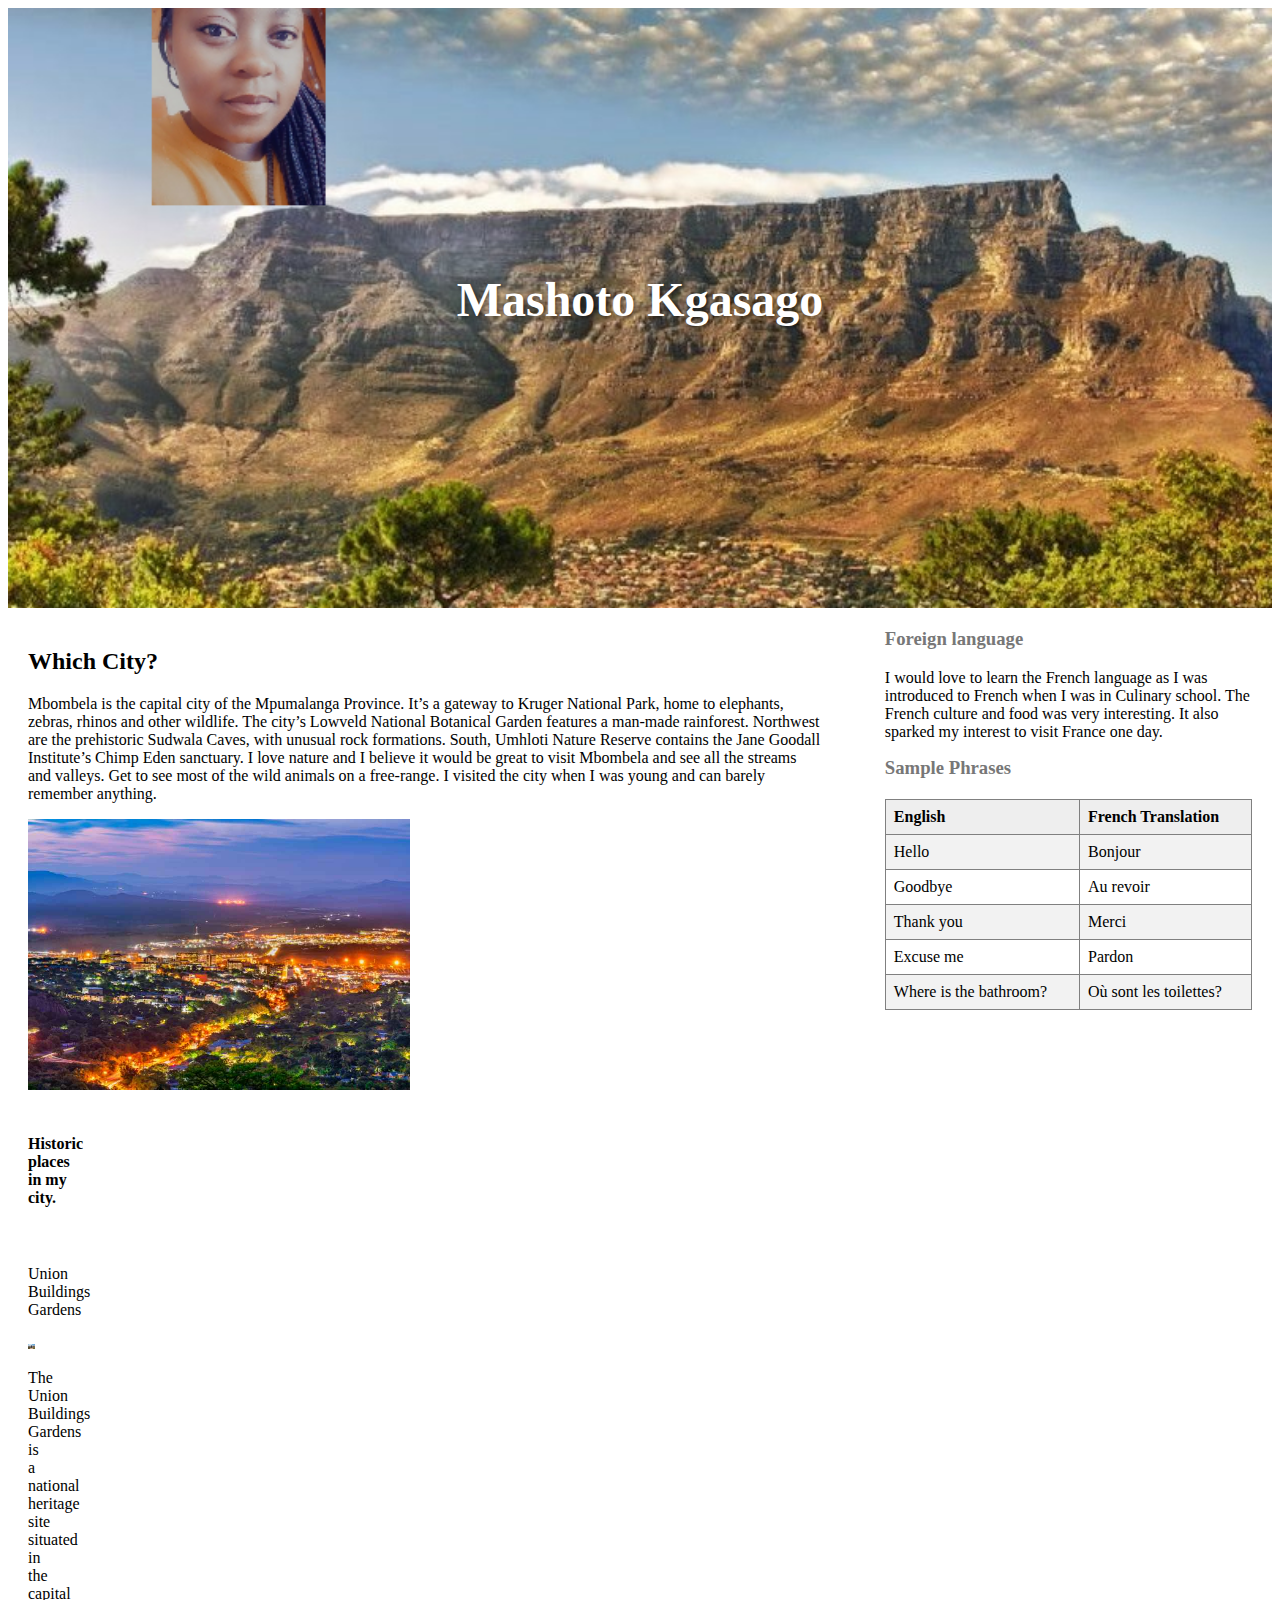
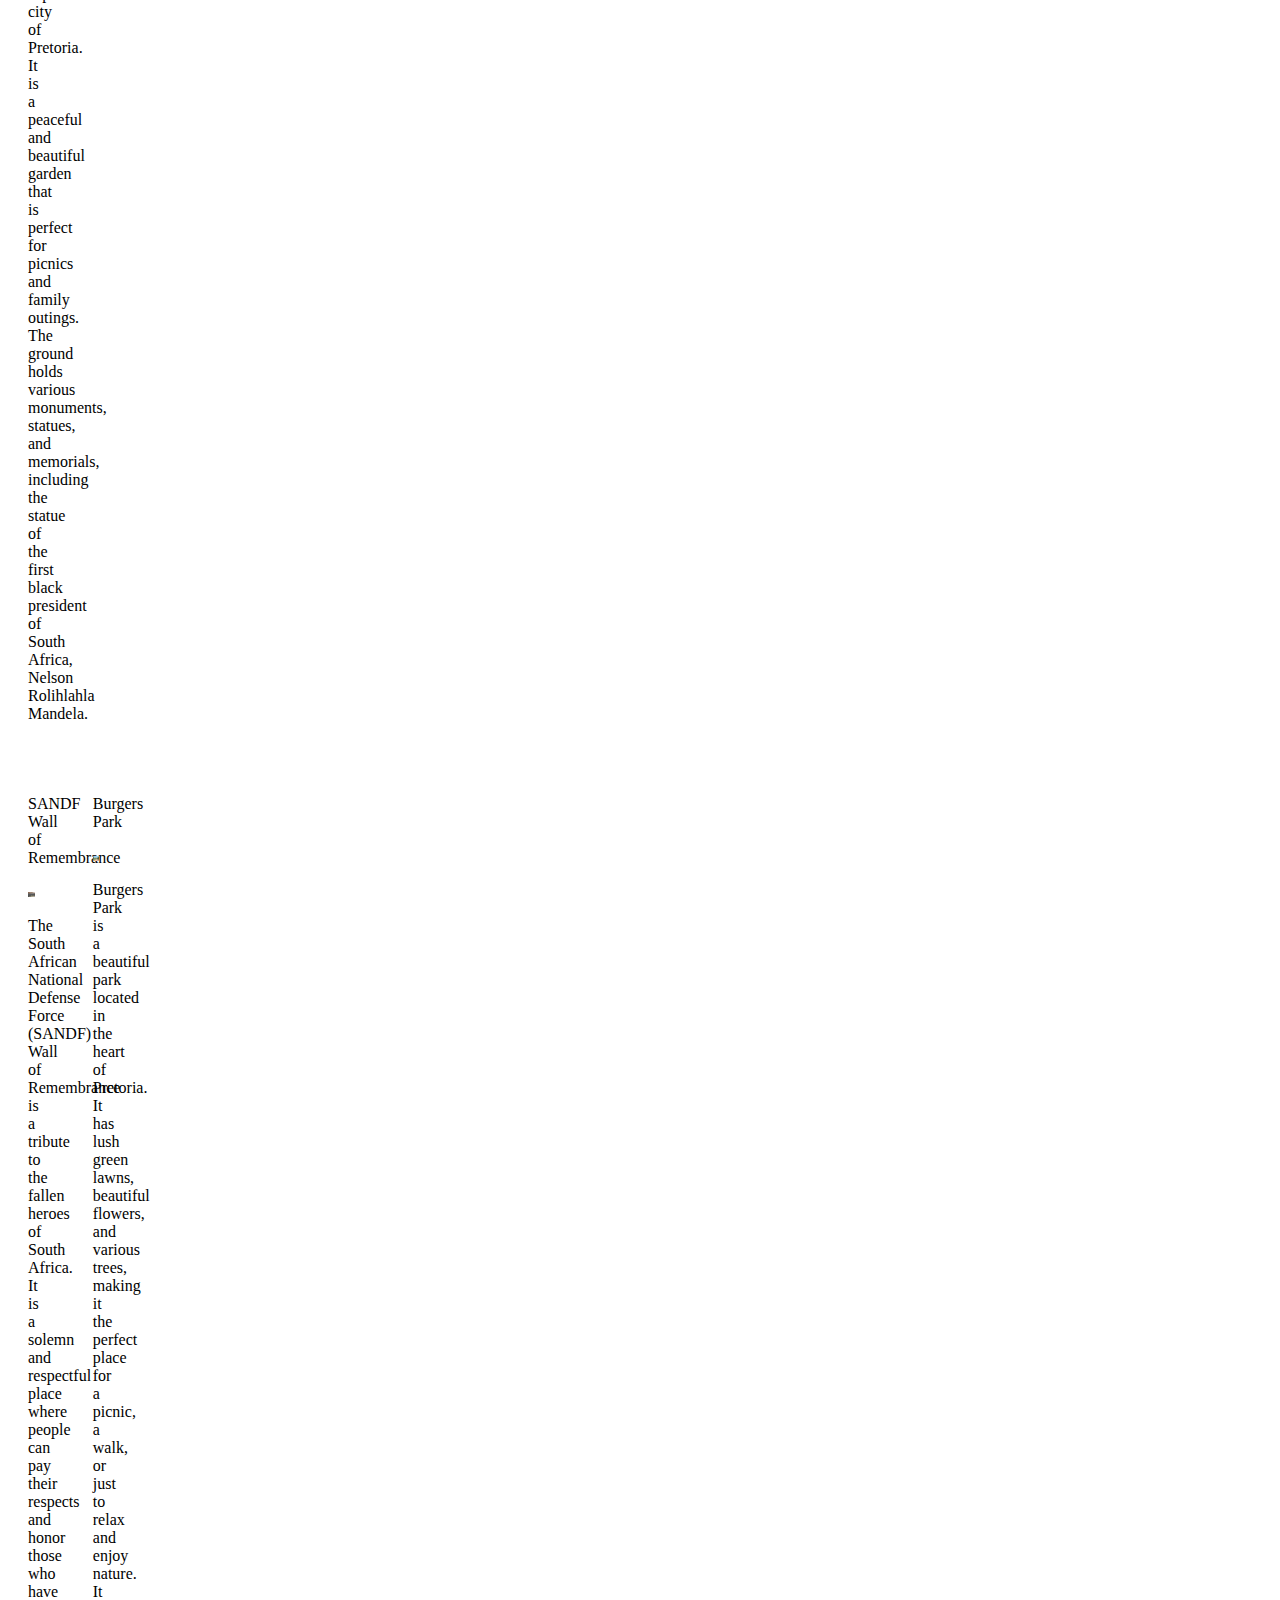
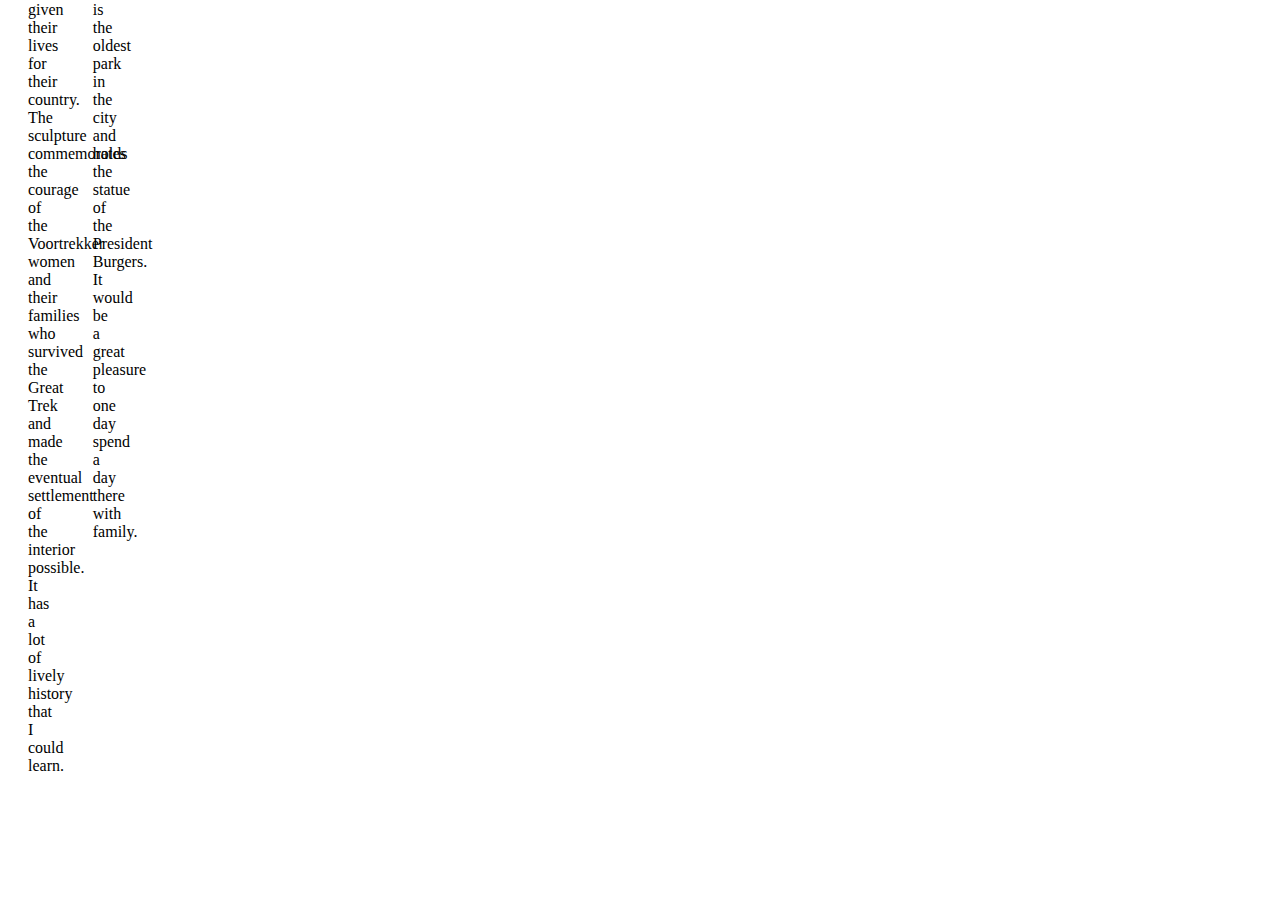
==== commit 4b217e18: "trying to fix styling" ====
--- a/web_page2.html
+++ b/web_page2.html
@@ -56,24 +56,26 @@
         </div>
         <div class="item">
           <p>Union Buildings Gardens</p>
-        </div>
-          <img src="images/Union_building.jpg" alt="Photo of Union buildings" class="article-image">
-          <p>The Union Buildings Gardens is a national heritage site situated in the capital city of Pretoria. It is a peaceful and beautiful garden that is perfect for picnics and family outings.The ground holds various monuments, statues and memorials. It the statue of the first black president of South Africa ,Nelson Rolihlahla Mandela.</p>
+          <div>
+            <img src="images/Union_building.jpg" alt="Photo of Union buildings" class="article-image">
+            <p>The Union Buildings Gardens is a national heritage site situated in the capital city of Pretoria. It is a peaceful and beautiful garden that is perfect for picnics and family outings. The ground holds various monuments, statues, and memorials, including the statue of the first black president of South Africa, Nelson Rolihlahla Mandela.</p>
+          </div>
         </div>
         <div class="item">
           <p>SANDF Wall of Remembrance</p>
-        </div>
-          <img src="images/SANDF.jpg" alt="Photo of Wall of remembrance" class="article-image">
-          <p>The South African National Defense Force (SANDF) Wall of Remembrance is a tribute to the fallen heroes of South Africa. It is a solemn and respectful place where people can pay their respects and honor those who have given their lives for their country.The sculpture commemorates the courage of the Voortrekker women and their families who survived the Great Trek and made the eventual settlement of the interior possible. It has a lot of lively history that I could learn.</p>
+          <div>
+            <img src="images/SANDF.jpg" alt="Photo of Wall of remembrance" class="article-image">
+            <p>The South African National Defense Force (SANDF) Wall of Remembrance is a tribute to the fallen heroes of South Africa. It is a solemn and respectful place where people can pay their respects and honor those who have given their lives for their country. The sculpture commemorates the courage of the Voortrekker women and their families who survived the Great Trek and made the eventual settlement of the interior possible. It has a lot of lively history that I could learn.</p>
+          </div>
         </div>
         <div class="item">
           <p>Burgers Park</p>
-        </div>
-          <img src="images/Burgers_park.jpg" alt="Photo of Burgers Park" class="article-image">
-          <p>Burgers Park is a beautiful park located in the heart of Pretoria. It has lush green lawns, beautiful flowers, and various trees, making it the perfect place for a picnic, a walk, or just to relax and enjoy nature. It is the oldest park in the city. It holds the statue of the President Burgers. It would be a great pleasure to one day spend a day there with family.</p>
+          <div>
+            <img src="images/Burgers_park.jpg" alt="Photo of Burgers Park" class="article-image">
+            <p>Burgers Park is a beautiful park located in the heart of Pretoria. It has lush green lawns, beautiful flowers, and various trees, making it the perfect place for a picnic, a walk, or just to relax and enjoy nature. It is the oldest park in the city and holds the statue of the President Burgers. It would be a great pleasure to one day spend a day there with family.</p>
+          </div>
         </div>
       </div>
-      
     </aside>
 </main>
 </body>
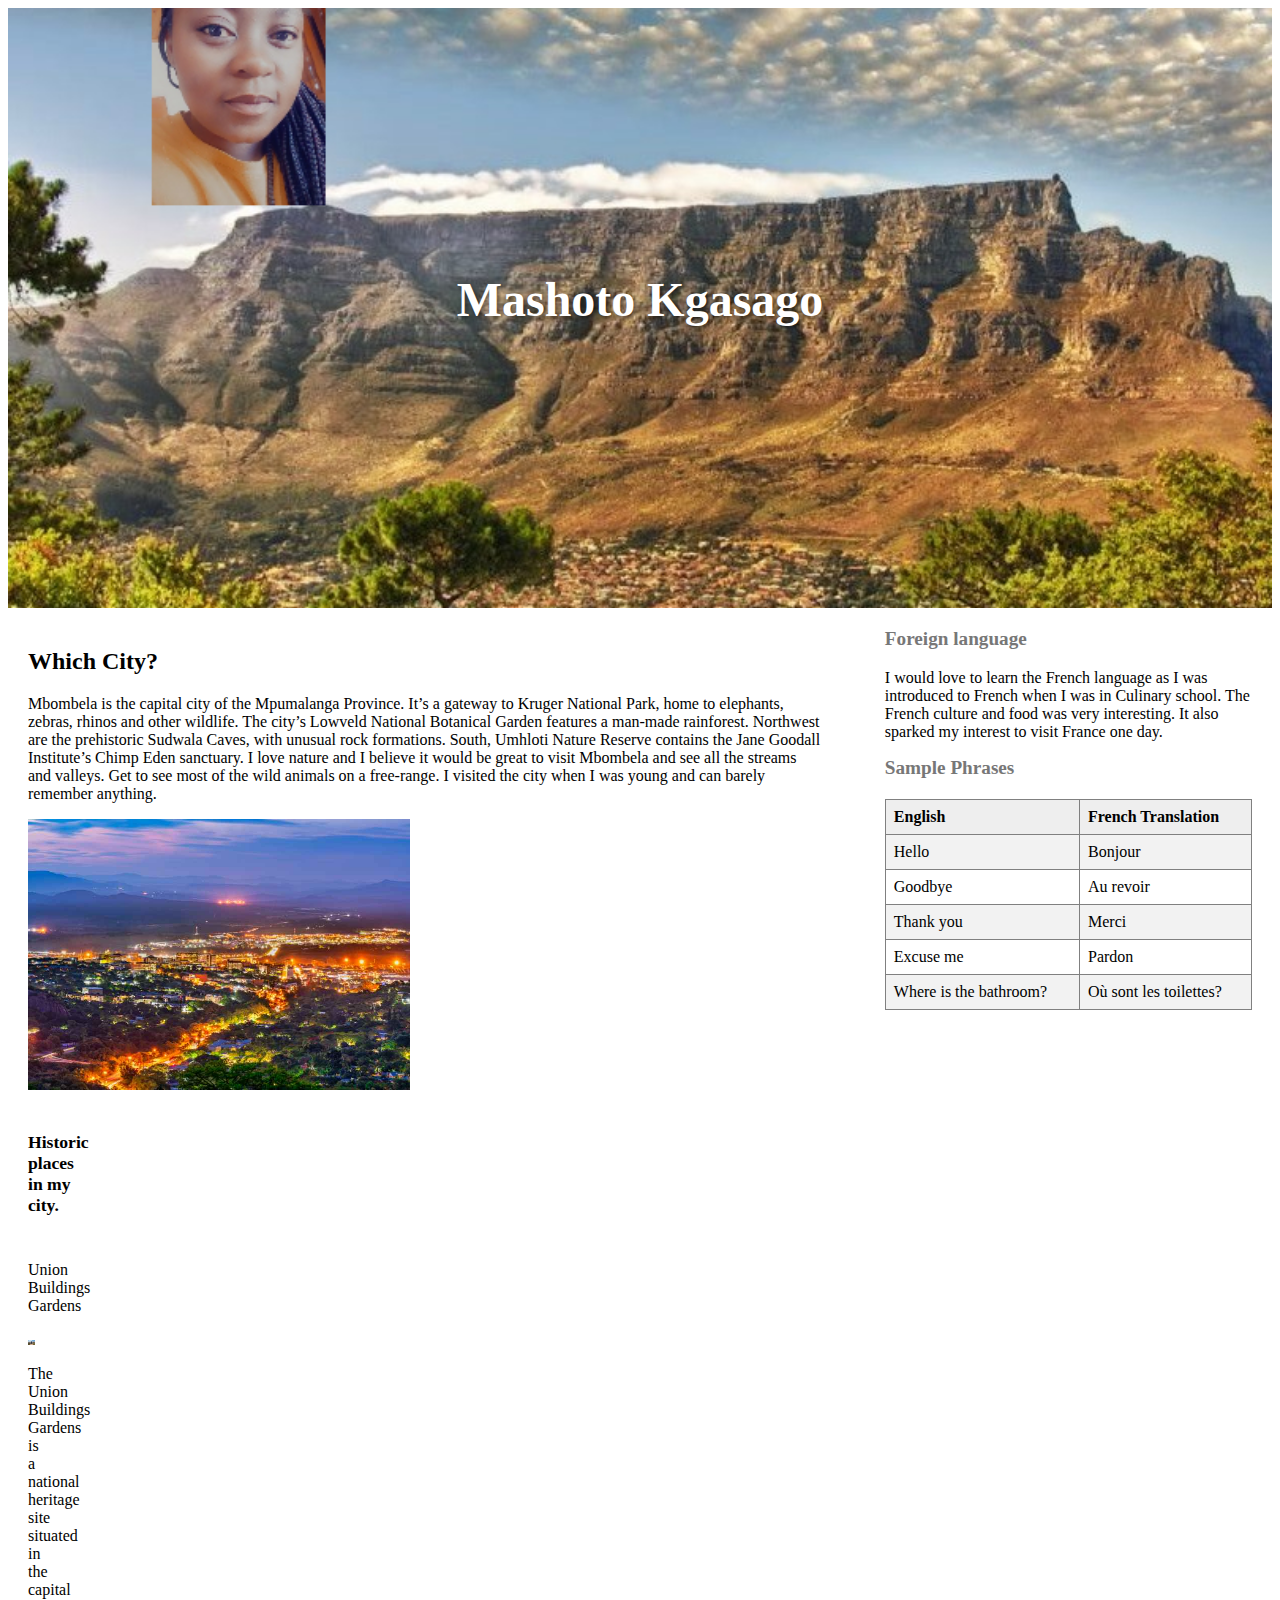
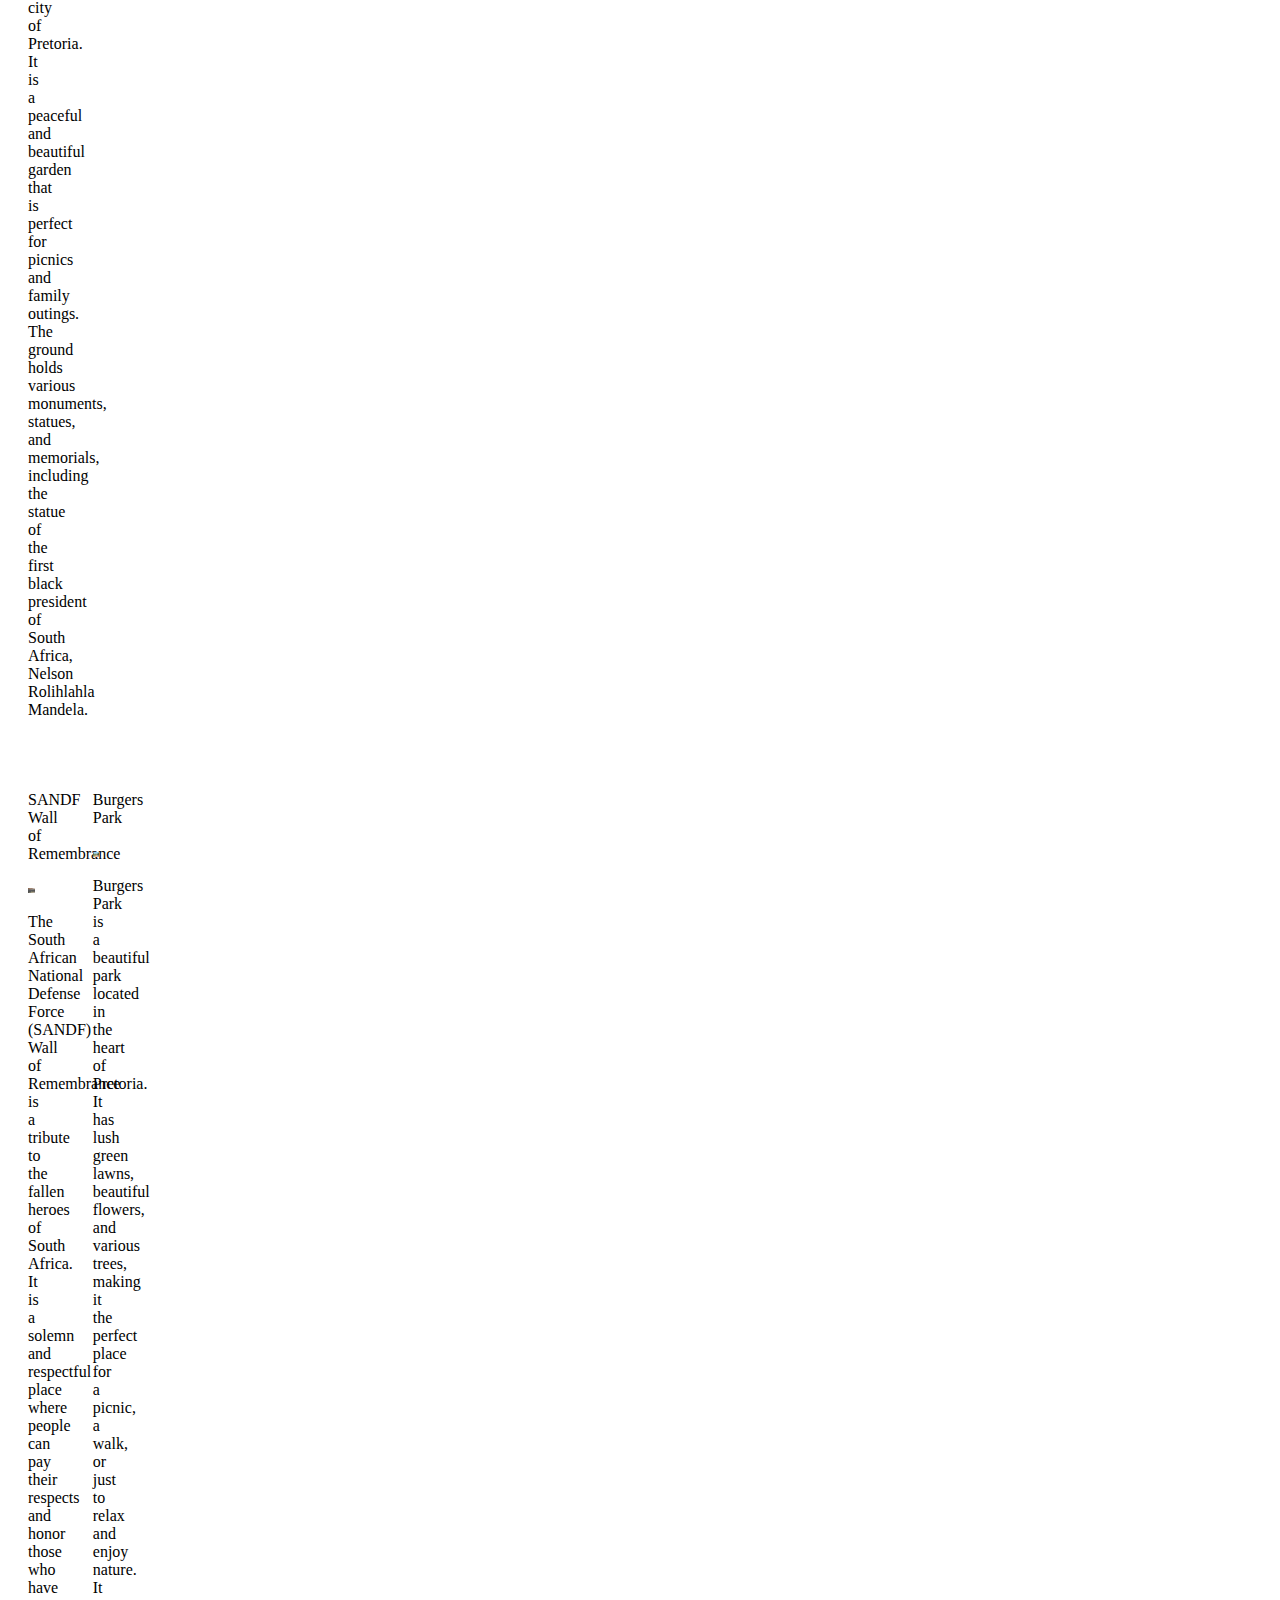
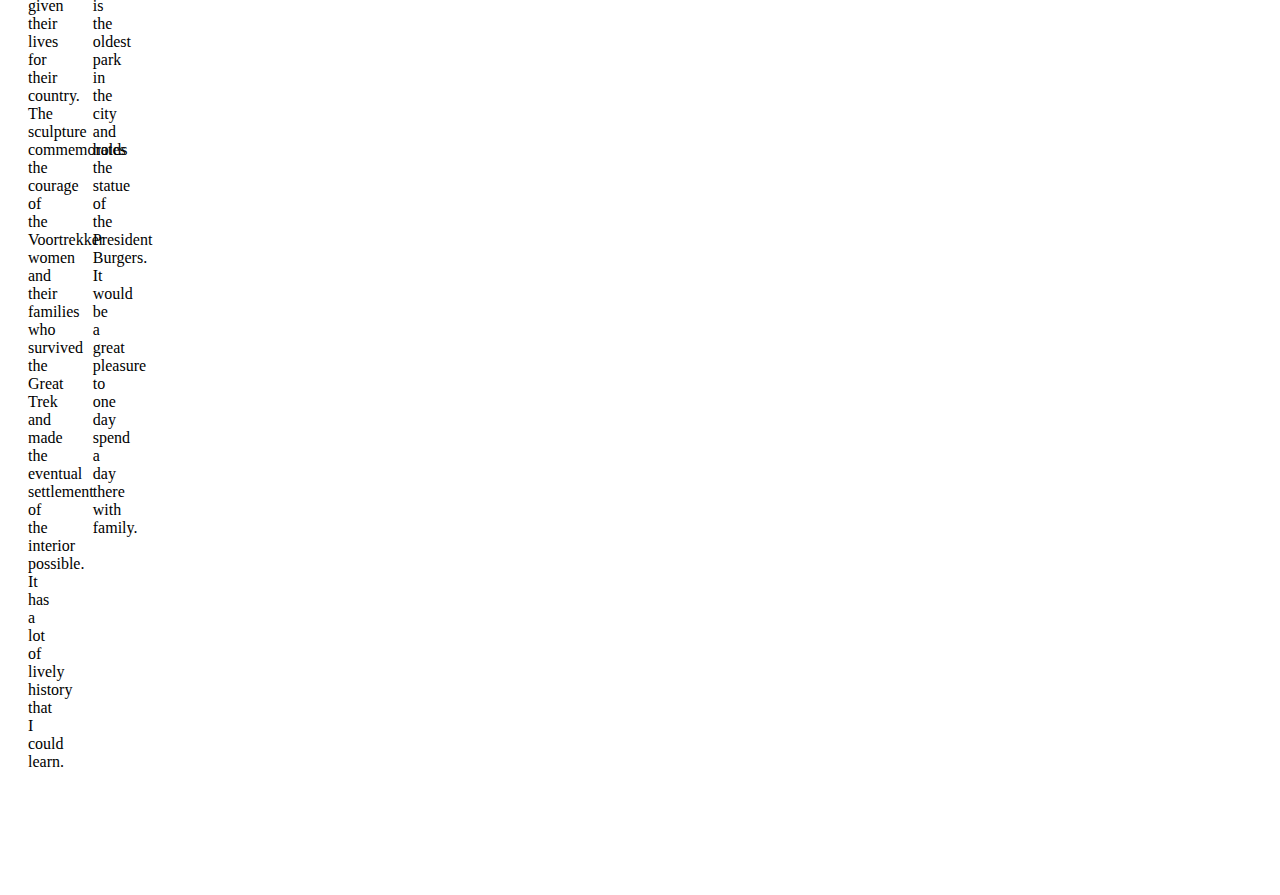
==== commit 8e4a82f3: "trying to fix styling" ====
--- a/web_page2.html
+++ b/web_page2.html
@@ -51,24 +51,24 @@
     </aside>
     <aside>
       <div class="container">
-        <div class="item">
+        <div class="historical-places">
           <h4>Historic places in my city.</h4>
         </div>
-        <div class="item">
+        <div class="place">
           <p>Union Buildings Gardens</p>
           <div>
             <img src="images/Union_building.jpg" alt="Photo of Union buildings" class="article-image">
             <p>The Union Buildings Gardens is a national heritage site situated in the capital city of Pretoria. It is a peaceful and beautiful garden that is perfect for picnics and family outings. The ground holds various monuments, statues, and memorials, including the statue of the first black president of South Africa, Nelson Rolihlahla Mandela.</p>
           </div>
         </div>
-        <div class="item">
+        <div class="place">
           <p>SANDF Wall of Remembrance</p>
           <div>
             <img src="images/SANDF.jpg" alt="Photo of Wall of remembrance" class="article-image">
             <p>The South African National Defense Force (SANDF) Wall of Remembrance is a tribute to the fallen heroes of South Africa. It is a solemn and respectful place where people can pay their respects and honor those who have given their lives for their country. The sculpture commemorates the courage of the Voortrekker women and their families who survived the Great Trek and made the eventual settlement of the interior possible. It has a lot of lively history that I could learn.</p>
           </div>
         </div>
-        <div class="item">
+        <div class="place">
           <p>Burgers Park</p>
           <div>
             <img src="images/Burgers_park.jpg" alt="Photo of Burgers Park" class="article-image">
--- a/style.css
+++ b/style.css
@@ -47,7 +47,17 @@
     text-align: left;
     margin-top: 50px;
 }
-
+h3 {
+    font-size: 1.2em;
+    font-weight: bold;
+}
+  
+h4 {
+    font-size: 1.1em;
+    font-weight: bold;
+    margin-top: 1em;
+    margin-bottom: 0.5em;
+}
 /* Add padding to the unordered list and remove bullets */
 ul {
     padding: 0;
